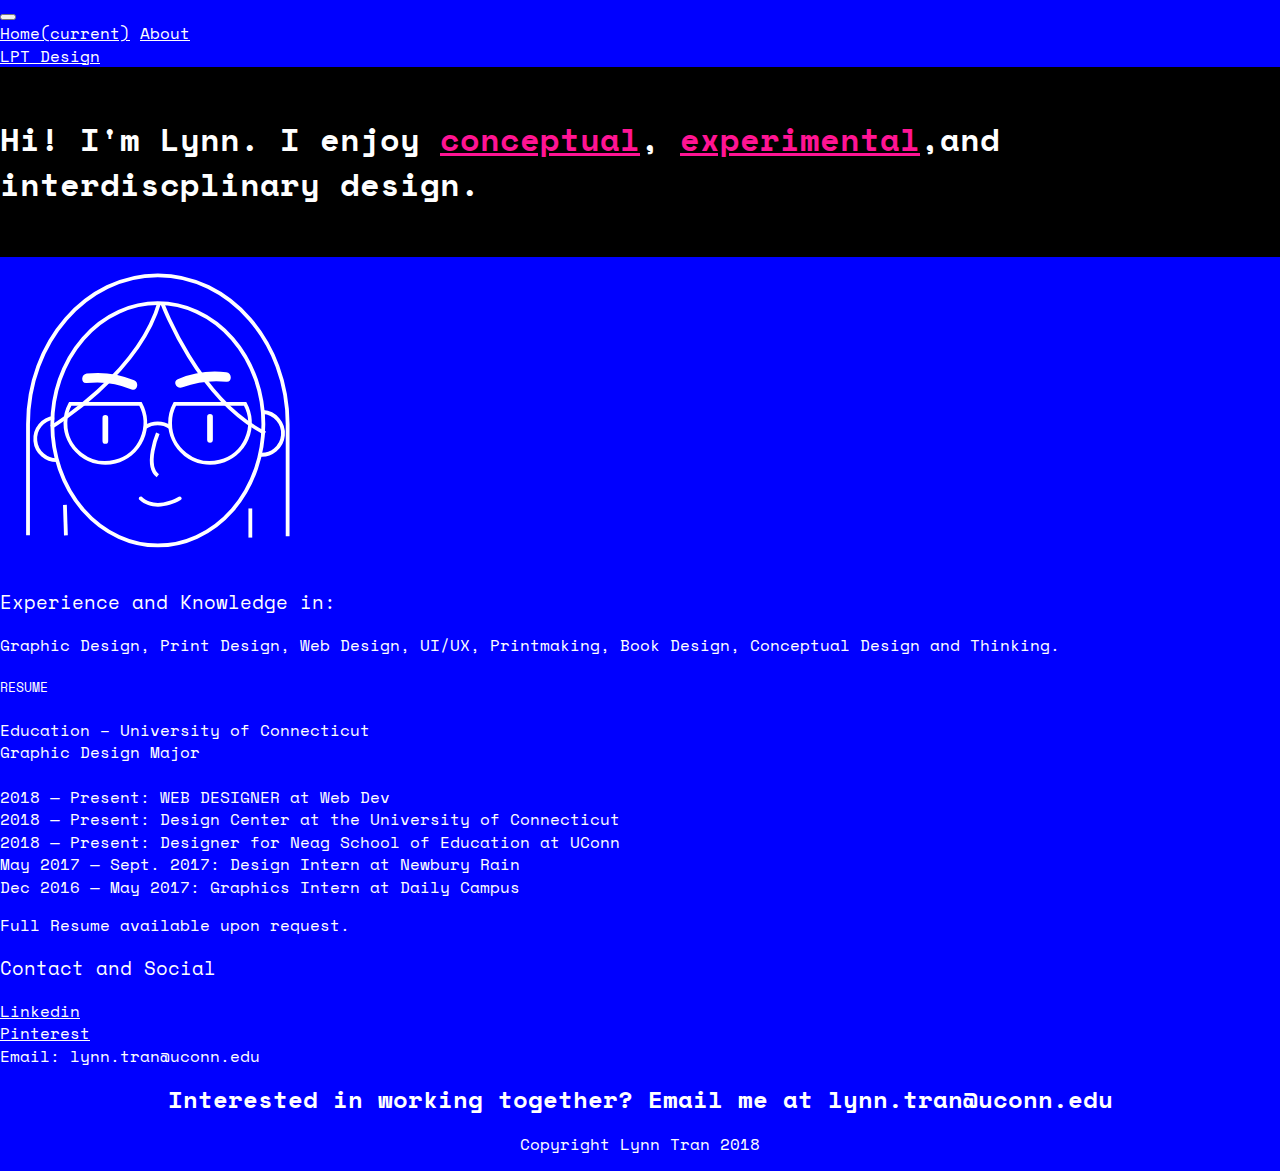
==== about.html @ 29cf5dad "Updated website" ====
<!doctype html>
<html class="no-js" lang="">

<head>
  <meta charset="utf-8">
  <meta http-equiv="x-ua-compatible" content="ie=edge">
  <title>L. Tran Design</title>
  <meta name="description" content="">
  <meta name="viewport" content="width=device-width, initial-scale=1, shrink-to-fit=no">

  <link rel="manifest" href="site.webmanifest">
  <link rel="apple-touch-icon" href="icon.png">
  <!-- Place favicon.ico in the root directory -->

  <link rel="stylesheet" href="css/normalize.css">
   <link rel="stylesheet" href="https://stackpath.bootstrapcdn.com/bootstrap/4.1.3/css/bootstrap.min.css" integrity="sha384-MCw98/SFnGE8fJT3GXwEOngsV7Zt27NXFoaoApmYm81iuXoPkFOJwJ8ERdknLPMO" crossorigin="anonymous">
    
  <link rel="stylesheet" href="css/main.css">
</head>

<body>
  <!--[if lte IE 9]>
    <p class="browserupgrade">You are using an <strong>outdated</strong> browser. Please <a href="https://browsehappy.com/">upgrade your browser</a> to improve your experience and security.</p>
  <![endif]-->

  <!-- Add your site or application content here -->
    <nav class="navbar navbar-expand-lg navbar-dark bg-dark">
  <button class="navbar-toggler" type="button" data-toggle="collapse" data-target="#navbarNavAltMarkup" aria-controls="navbarNavAltMarkup" aria-expanded="false" aria-label="Toggle navigation">
    <span class="navbar-toggler-icon"></span>
  </button>
  <div class="collapse navbar-collapse" id="navbarNavAltMarkup">
    <div class="navbar-nav">
      <a class="nav-item nav-link" href="index.html">Home<span class="sr-only">(current)</span></a>
      <a class="nav-item nav-link  active" href="about.html">About</a>
    </div>
  </div>
      <a class="navbar-brand" href="index.html">LPT Design</a>
</nav>
    
    <!--explanatory part of my site//BIO-->
    <main>
        <div class="background one">
            <div class="container">
                <div class="row">
                    <div class="col-lg-8">
                         <h1 class="about">Hi! I'm Lynn. I enjoy <a href="wat.html" class="aboutme">conceptual</a>, <a href="project1.html" class="aboutme">experimental</a>,and interdiscplinary design. </h1>
                    </div>
                     <div class="col-sm">
                        </div>
                </div>
            </div>
        </div>
     
    </main>
    
<!--image/my icon-->
    <div class="container text-center girlhover mt-3 mb-1">
        <img src="img/Girlicon-01.svg" style="width: 25%;">
    </div>
    
    <!--RESUME portion of site-->
    <div class="container">
        <div class="row">
            <div class="col-md">
                <article class="mt-4">

               <h3>Experience and Knowledge in:</h3>
                   <p style="color: white;">
                    Graphic Design, Print Design, Web Design, UI/UX, Printmaking, Book Design, Conceptual Design and Thinking.
                </p>
                </article>

                    <article>
                        <h5 style="color: white; font-weight: 400;">RESUME</h5>
                            <p style="color: white;">
                            Education – University of Connecticut
                            <br>
                            Graphic Design Major
                            <br>
                            <br>
                            2018 — Present: WEB DESIGNER at Web Dev
                            <br>
                            2018 — Present: Design Center at the University of Connecticut
                            <br>
                            2018 — Present: Designer for Neag School of Education at UConn
                            <br>
                            May 2017 — Sept. 2017: Design Intern at Newbury Rain
                            <br>
                            Dec 2016 — May 2017: Graphics Intern at Daily Campus
                            </p>
                       <p style="color: white;">Full Resume available upon request.</p> 
                    </article>

            </div>

                 <div class="col-md mt-4">
                        <h3>Contact and Social</h3>

                <p>
                      <a href="https://www.linkedin.com">Linkedin</a>
                        <br>
                      <a href="https://www.pinterest.com">Pinterest</a>
                       <br>
                      <span style="color: white;">Email: lynn.tran@uconn.edu</span>
                </p>

                </div>

        </div>

    </div>

    
    <!--universal footer of website-->
   <footer>
        <div class="workwithme">
              <h2 style="margin: auto; padding: 0;" class="mt-5 mb-5 container">Interested in working together? Email me at lynn.tran@uconn.edu</h2>

               <div class="footers">
                 <p>Copyright Lynn Tran 2018</p>
                </div>

        </div>
    </footer>
  
  <script src="js/vendor/modernizr-3.6.0.min.js"></script>
  <script src="https://code.jquery.com/jquery-3.3.1.min.js" integrity="sha256-FgpCb/KJQlLNfOu91ta32o/NMZxltwRo8QtmkMRdAu8=" crossorigin="anonymous"></script>
  <script>window.jQuery || document.write('<script src="js/vendor/jquery-3.3.1.min.js"><\/script>')</script>
  <script src="js/plugins.js"></script>
  <script src="js/main.js"></script>

  <!-- Google Analytics: change UA-XXXXX-Y to be your site's ID. -->
  <script>
    window.ga = function () { ga.q.push(arguments) }; ga.q = []; ga.l = +new Date;
    ga('create', 'UA-XXXXX-Y', 'auto'); ga('send', 'pageview')
  </script>
  <script src="https://www.google-analytics.com/analytics.js" async defer></script>
    <script src="https://code.jquery.com/jquery-3.3.1.slim.min.js" integrity="sha384-q8i/X+965DzO0rT7abK41JStQIAqVgRVzpbzo5smXKp4YfRvH+8abtTE1Pi6jizo" crossorigin="anonymous"></script>
<script src="https://cdnjs.cloudflare.com/ajax/libs/popper.js/1.14.3/umd/popper.min.js" integrity="sha384-ZMP7rVo3mIykV+2+9J3UJ46jBk0WLaUAdn689aCwoqbBJiSnjAK/l8WvCWPIPm49" crossorigin="anonymous"></script>
<script src="https://stackpath.bootstrapcdn.com/bootstrap/4.1.3/js/bootstrap.min.js" integrity="sha384-ChfqqxuZUCnJSK3+MXmPNIyE6ZbWh2IMqE241rYiqJxyMiZ6OW/JmZQ5stwEULTy" crossorigin="anonymous"></script>
</body>

</html>
---- css/main.css ----
/*! HTML5 Boilerplate v6.1.0 | MIT License | https://html5boilerplate.com/ */
/*
 * What follows is the result of much research on cross-browser styling.
 * Credit left inline and big thanks to Nicolas Gallagher, Jonathan Neal,
 * Kroc Camen, and the H5BP dev community and team.
 */
/* ==========================================================================
   Base styles: opinionated defaults
   ========================================================================== */
@import url("https://fonts.googleapis.com/css?family=Space+Mono");
html {
  color: #222;
  font-size: 1em;
  line-height: 1.4;
}

/*
 * Remove text-shadow in selection highlight:
 * https://twitter.com/miketaylr/status/12228805301
 *
 * Vendor-prefixed and regular ::selection selectors cannot be combined:
 * https://stackoverflow.com/a/16982510/7133471
 *
 * Customize the background color to match your design.
 */
::-moz-selection {
  background: #b3d4fc;
  text-shadow: none;
}

::selection {
  background: #b3d4fc;
  text-shadow: none;
}

/*
 * A better looking default horizontal rule
 */
hr {
  display: block;
  height: 1px;
  border: 0;
  border-top: 1px solid #ccc;
  margin: 1em 0;
  padding: 0;
}

/*
 * Remove the gap between audio, canvas, iframes,
 * images, videos and the bottom of their containers:
 * https://github.com/h5bp/html5-boilerplate/issues/440
 */
audio,
canvas,
iframe,
img,
svg,
video {
  vertical-align: middle;
}

/*
 * Remove default fieldset styles.
 */
fieldset {
  border: 0;
  margin: 0;
  padding: 0;
}

/*
 * Allow only vertical resizing of textareas.
 */
textarea {
  resize: vertical;
}

/* ==========================================================================
   Browser Upgrade Prompt
   ========================================================================== */
.browserupgrade {
  margin: 0.2em 0;
  background: #ccc;
  color: #000;
  padding: 0.2em 0;
}

/* ==========================================================================
   Author's custom styles
   ========================================================================== */
:root {
  --main-text-color: white;
  --second-text-color: black;
}

a:link {
  color: var(--main-text-color);
}

a:visited {
  color: var(--main-text-color);
}

a:hover {
  color: deeppink;
}

a.homepage {
  color: blue;
}

.footers p {
  color: white;
  text-align: center;
}

img.opacitydown:hover {
  opacity: 0.5;
}

a.aboutme:link {
  color: deeppink;
}

a.aboutme:hover {
  color: blue;
}

a.aboutme:visited {
  color: deeppink;
}

body {
  font-family: 'Space Mono', monospace;
  background: blue;
}

.background.one {
  background-color: black;
}

.background.two {
  background-color: white;
}

.background {
  background-color: deeppink;
}

h6 {
  padding: 0;
  margin: 0;
  font-weight: 700;
  font-family: 'Space Mono', monospace;
}

h1 {
  text-align: left;
  margin: 0;
  padding-top: 50px;
  padding-bottom: 50px;
  color: var(--main-text-color);
  font-family: 'Space Mono', monospace;
}

h1.about {
  text-align: left;
  margin: 0;
  font-family: 'Space Mono', monospace;
}

/*make responsive*/
.featuredwork {
  background-color: black;
  padding-bottom: 20px;
  padding-top: 20px;
}

.featuredwork.white {
  background-color: white;
}

.workwithme {
  background-color: blue;
  margin: 0;
  padding: 0;
}

h2 {
  padding: 50px;
  color: white;
  text-align: center;
  margin: auto;
  font-family: 'Space Mono', monospace;
}

.links {
  color: white;
  margin: 0;
}

.okies {
  background-color: white;
  padding-top: 10px;
  padding-bottom: 10px;
}

.top img {
  width: 35%;
  margin: auto;
}

img {
  width: 70%;
}

h3 {
  color: white;
  font-weight: 500;
  font-family: 'Space Mono', monospace;
}

.top {
  padding-top: 50px;
  width: 95%;
  margin: auto;
  padding-bottom: 50px;
}

.picturebg {
  background-color: gainsboro;
}

.gridmee {
  display: grid;
  grid-template-columns: 1fr 1fr;
}

@media screen and (max-width: 576px) {
  h2.smallups {
    display: none;
  }

  .featuredwork {
    padding: 0px !important;
  }

  .container {
    padding-bottom: 0px !important;
  }

  .row {
    padding-bottom: 0px !important;
  }

  .featured.container {
    padding-bottom: 0px !important;
  }
}
@media screen and (min-width: 576px) {
  .hideme {
    display: none;
  }
}
.contenter {
  position: relative;
  width: 100%;
}

.imgy {
  display: block;
  width: 100%;
  height: auto;
}

.textoverlay {
  position: absolute;
  top: 0;
  bottom: 0;
  left: 0;
  right: 0;
  height: 100%;
  width: 100%;
  opacity: 0;
  -webkit-transition: .5s ease;
  -o-transition: .5s ease;
  transition: .5s ease;
  background-color: #000000;
}

.contenter:hover .textoverlay {
  opacity: .5;
}

.texty {
  color: white;
  font-size: 20px;
  position: absolute;
  top: 50%;
  left: 50%;
  -webkit-transform: translate(-50%, -50%);
  -ms-transform: translate(-50%, -50%);
  transform: translate(-50%, -50%);
  text-align: center;
}

@media screen and (max-width: 576px) {
  .responsivepad {
    padding-bottom: 20px;
  }

  .pad2 {
    padding-top: 20px !important;
  }
}
/* ==========================================================================
   Helper classes
   ========================================================================== */
/*
 * Hide visually and from screen readers
 */
.hidden {
  display: none !important;
}

/*
 * Hide only visually, but have it available for screen readers:
 * https://snook.ca/archives/html_and_css/hiding-content-for-accessibility
 *
 * 1. For long content, line feeds are not interpreted as spaces and small width
 *    causes content to wrap 1 word per line:
 *    https://medium.com/@jessebeach/beware-smushed-off-screen-accessible-text-5952a4c2cbfe
 */
.visuallyhidden {
  border: 0;
  clip: rect(0 0 0 0);
  height: 1px;
  margin: -1px;
  overflow: hidden;
  padding: 0;
  position: absolute;
  width: 1px;
  white-space: nowrap;
  /* 1 */
}

/*
 * Extends the .visuallyhidden class to allow the element
 * to be focusable when navigated to via the keyboard:
 * https://www.drupal.org/node/897638
 */
.visuallyhidden.focusable:active,
.visuallyhidden.focusable:focus {
  clip: auto;
  height: auto;
  margin: 0;
  overflow: visible;
  position: static;
  width: auto;
  white-space: inherit;
}

/*
 * Hide visually and from screen readers, but maintain layout
 */
.invisible {
  visibility: hidden;
}

/*
 * Clearfix: contain floats
 *
 * For modern browsers
 * 1. The space content is one way to avoid an Opera bug when the
 *    `contenteditable` attribute is included anywhere else in the document.
 *    Otherwise it causes space to appear at the top and bottom of elements
 *    that receive the `clearfix` class.
 * 2. The use of `table` rather than `block` is only necessary if using
 *    `:before` to contain the top-margins of child elements.
 */
.clearfix:before,
.clearfix:after {
  content: " ";
  /* 1 */
  display: table;
  /* 2 */
}

.clearfix:after {
  clear: both;
}

/* ==========================================================================
   EXAMPLE Media Queries for Responsive Design.
   These examples override the primary ('mobile first') styles.
   Modify as content requires.
   ========================================================================== */
@media only screen and (min-width: 35em) {
  /* Style adjustments for viewports that meet the condition */
}
@media print, (-webkit-min-device-pixel-ratio: 1.25), (-o-min-device-pixel-ratio: 5/4), (min-resolution: 1.25dppx), (min-resolution: 120dpi) {
  /* Style adjustments for high resolution devices */
}
/* ==========================================================================
   Print styles.
   Inlined to avoid the additional HTTP request:
   https://www.phpied.com/delay-loading-your-print-css/
   ========================================================================== */
@media print {
  *,
  *:before,
  *:after {
    background: transparent !important;
    color: #000 !important;
    /* Black prints faster */
    -webkit-box-shadow: none !important;
    box-shadow: none !important;
    text-shadow: none !important;
  }

  a,
  a:visited {
    text-decoration: underline;
  }

  a[href]:after {
    content: " (" attr(href) ")";
  }

  abbr[title]:after {
    content: " (" attr(title) ")";
  }

  /*
   * Don't show links that are fragment identifiers,
   * or use the `javascript:` pseudo protocol
   */
  a[href^="#"]:after,
  a[href^="javascript:"]:after {
    content: "";
  }

  pre {
    white-space: pre-wrap !important;
  }

  pre,
  blockquote {
    border: 1px solid #999;
    page-break-inside: avoid;
  }

  /*
   * Printing Tables:
   * http://css-discuss.incutio.com/wiki/Printing_Tables
   */
  thead {
    display: table-header-group;
  }

  tr,
  img {
    page-break-inside: avoid;
  }

  p,
  h2,
  h3 {
    orphans: 3;
    widows: 3;
  }

  h2,
  h3 {
    page-break-after: avoid;
  }
}

/*# sourceMappingURL=main.css.map */
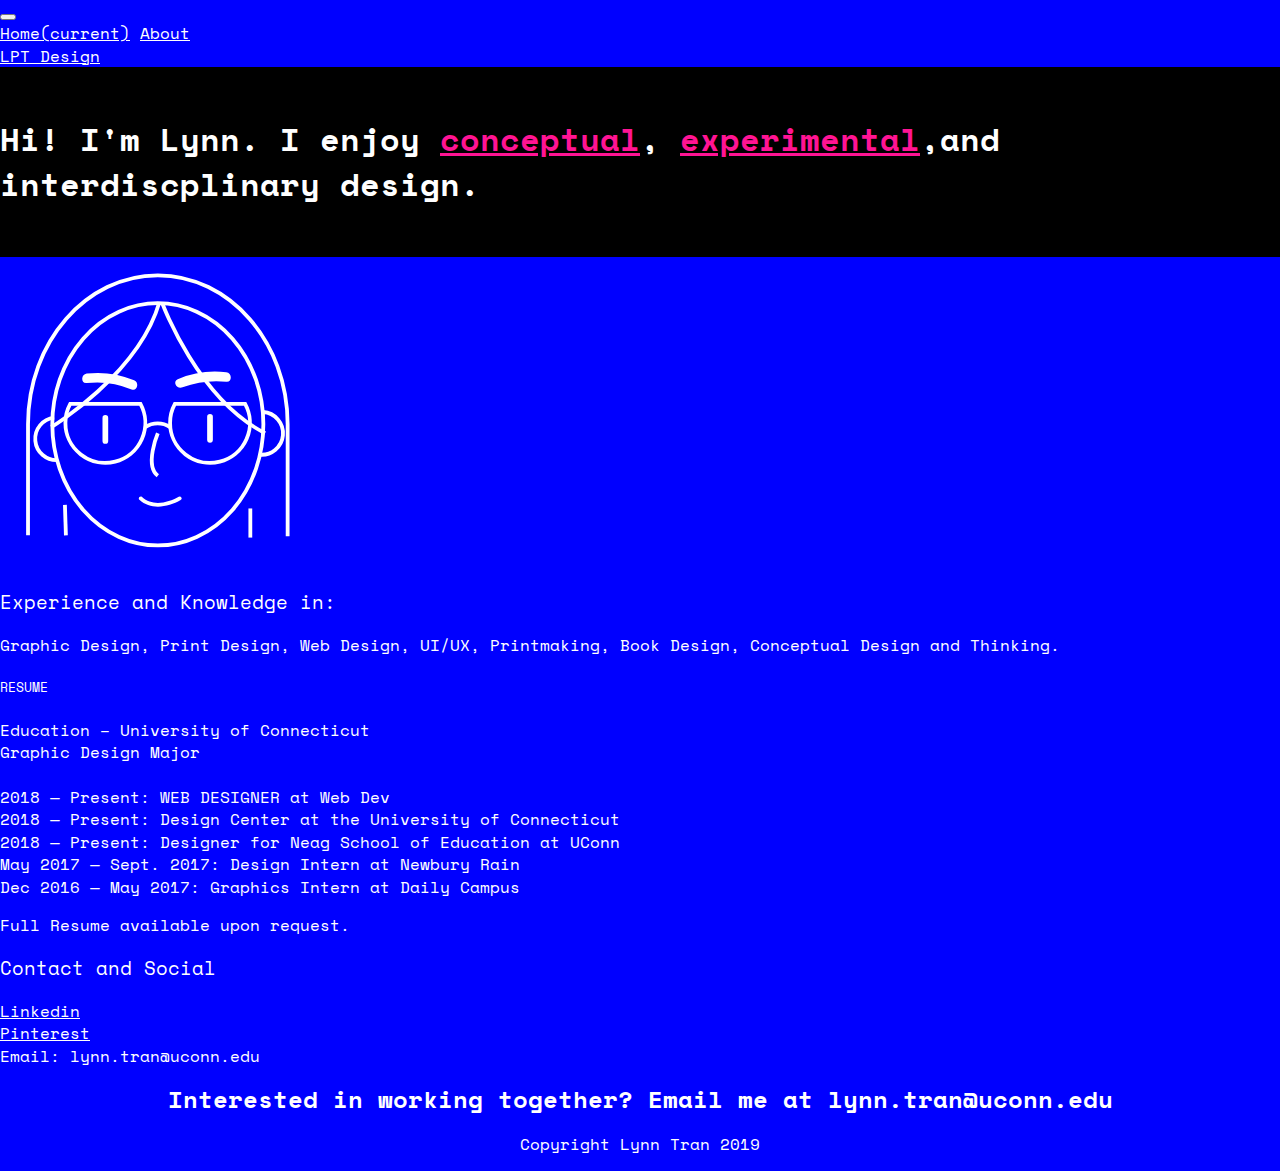
==== commit 8334cdf8: "updated descriptions" ====
--- a/about.html
+++ b/about.html
@@ -117,7 +117,7 @@
               <h2 style="margin: auto; padding: 0;" class="mt-5 mb-5 container">Interested in working together? Email me at lynn.tran@uconn.edu</h2>
 
                <div class="footers">
-                 <p>Copyright Lynn Tran 2018</p>
+                 <p>Copyright Lynn Tran 2019</p>
                 </div>
 
         </div>
--- a/css/main.css
+++ b/css/main.css
@@ -1,479 +1,3 @@
-/*! HTML5 Boilerplate v6.1.0 | MIT License | https://html5boilerplate.com/ */
-/*
- * What follows is the result of much research on cross-browser styling.
- * Credit left inline and big thanks to Nicolas Gallagher, Jonathan Neal,
- * Kroc Camen, and the H5BP dev community and team.
- */
-/* ==========================================================================
-   Base styles: opinionated defaults
-   ========================================================================== */
-@import url("https://fonts.googleapis.com/css?family=Space+Mono");
-html {
-  color: #222;
-  font-size: 1em;
-  line-height: 1.4;
-}
-
-/*
- * Remove text-shadow in selection highlight:
- * https://twitter.com/miketaylr/status/12228805301
- *
- * Vendor-prefixed and regular ::selection selectors cannot be combined:
- * https://stackoverflow.com/a/16982510/7133471
- *
- * Customize the background color to match your design.
- */
-::-moz-selection {
-  background: #b3d4fc;
-  text-shadow: none;
-}
-
-::selection {
-  background: #b3d4fc;
-  text-shadow: none;
-}
-
-/*
- * A better looking default horizontal rule
- */
-hr {
-  display: block;
-  height: 1px;
-  border: 0;
-  border-top: 1px solid #ccc;
-  margin: 1em 0;
-  padding: 0;
-}
-
-/*
- * Remove the gap between audio, canvas, iframes,
- * images, videos and the bottom of their containers:
- * https://github.com/h5bp/html5-boilerplate/issues/440
- */
-audio,
-canvas,
-iframe,
-img,
-svg,
-video {
-  vertical-align: middle;
-}
-
-/*
- * Remove default fieldset styles.
- */
-fieldset {
-  border: 0;
-  margin: 0;
-  padding: 0;
-}
-
-/*
- * Allow only vertical resizing of textareas.
- */
-textarea {
-  resize: vertical;
-}
-
-/* ==========================================================================
-   Browser Upgrade Prompt
-   ========================================================================== */
-.browserupgrade {
-  margin: 0.2em 0;
-  background: #ccc;
-  color: #000;
-  padding: 0.2em 0;
-}
-
-/* ==========================================================================
-   Author's custom styles
-   ========================================================================== */
-:root {
-  --main-text-color: white;
-  --second-text-color: black;
-}
-
-a:link {
-  color: var(--main-text-color);
-}
-
-a:visited {
-  color: var(--main-text-color);
-}
-
-a:hover {
-  color: deeppink;
-}
-
-a.homepage {
-  color: blue;
-}
-
-.footers p {
-  color: white;
-  text-align: center;
-}
-
-img.opacitydown:hover {
-  opacity: 0.5;
-}
-
-a.aboutme:link {
-  color: deeppink;
-}
-
-a.aboutme:hover {
-  color: blue;
-}
-
-a.aboutme:visited {
-  color: deeppink;
-}
-
-body {
-  font-family: 'Space Mono', monospace;
-  background: blue;
-}
-
-.background.one {
-  background-color: black;
-}
-
-.background.two {
-  background-color: white;
-}
-
-.background {
-  background-color: deeppink;
-}
-
-h6 {
-  padding: 0;
-  margin: 0;
-  font-weight: 700;
-  font-family: 'Space Mono', monospace;
-}
-
-h1 {
-  text-align: left;
-  margin: 0;
-  padding-top: 50px;
-  padding-bottom: 50px;
-  color: var(--main-text-color);
-  font-family: 'Space Mono', monospace;
-}
-
-h1.about {
-  text-align: left;
-  margin: 0;
-  font-family: 'Space Mono', monospace;
-}
-
-/*make responsive*/
-.featuredwork {
-  background-color: black;
-  padding-bottom: 20px;
-  padding-top: 20px;
-}
-
-.featuredwork.white {
-  background-color: white;
-}
-
-.workwithme {
-  background-color: blue;
-  margin: 0;
-  padding: 0;
-}
-
-h2 {
-  padding: 50px;
-  color: white;
-  text-align: center;
-  margin: auto;
-  font-family: 'Space Mono', monospace;
-}
-
-.links {
-  color: white;
-  margin: 0;
-}
-
-.okies {
-  background-color: white;
-  padding-top: 10px;
-  padding-bottom: 10px;
-}
-
-.top img {
-  width: 35%;
-  margin: auto;
-}
-
-img {
-  width: 70%;
-}
-
-h3 {
-  color: white;
-  font-weight: 500;
-  font-family: 'Space Mono', monospace;
-}
-
-.top {
-  padding-top: 50px;
-  width: 95%;
-  margin: auto;
-  padding-bottom: 50px;
-}
-
-.picturebg {
-  background-color: gainsboro;
-}
-
-.gridmee {
-  display: grid;
-  grid-template-columns: 1fr 1fr;
-}
-
-@media screen and (max-width: 576px) {
-  h2.smallups {
-    display: none;
-  }
-
-  .featuredwork {
-    padding: 0px !important;
-  }
-
-  .container {
-    padding-bottom: 0px !important;
-  }
-
-  .row {
-    padding-bottom: 0px !important;
-  }
-
-  .featured.container {
-    padding-bottom: 0px !important;
-  }
-}
-@media screen and (min-width: 576px) {
-  .hideme {
-    display: none;
-  }
-}
-.contenter {
-  position: relative;
-  width: 100%;
-}
-
-.imgy {
-  display: block;
-  width: 100%;
-  height: auto;
-}
-
-.textoverlay {
-  position: absolute;
-  top: 0;
-  bottom: 0;
-  left: 0;
-  right: 0;
-  height: 100%;
-  width: 100%;
-  opacity: 0;
-  -webkit-transition: .5s ease;
-  -o-transition: .5s ease;
-  transition: .5s ease;
-  background-color: #000000;
-}
-
-.contenter:hover .textoverlay {
-  opacity: .5;
-}
-
-.texty {
-  color: white;
-  font-size: 20px;
-  position: absolute;
-  top: 50%;
-  left: 50%;
-  -webkit-transform: translate(-50%, -50%);
-  -ms-transform: translate(-50%, -50%);
-  transform: translate(-50%, -50%);
-  text-align: center;
-}
-
-@media screen and (max-width: 576px) {
-  .responsivepad {
-    padding-bottom: 20px;
-  }
-
-  .pad2 {
-    padding-top: 20px !important;
-  }
-}
-/* ==========================================================================
-   Helper classes
-   ========================================================================== */
-/*
- * Hide visually and from screen readers
- */
-.hidden {
-  display: none !important;
-}
-
-/*
- * Hide only visually, but have it available for screen readers:
- * https://snook.ca/archives/html_and_css/hiding-content-for-accessibility
- *
- * 1. For long content, line feeds are not interpreted as spaces and small width
- *    causes content to wrap 1 word per line:
- *    https://medium.com/@jessebeach/beware-smushed-off-screen-accessible-text-5952a4c2cbfe
- */
-.visuallyhidden {
-  border: 0;
-  clip: rect(0 0 0 0);
-  height: 1px;
-  margin: -1px;
-  overflow: hidden;
-  padding: 0;
-  position: absolute;
-  width: 1px;
-  white-space: nowrap;
-  /* 1 */
-}
-
-/*
- * Extends the .visuallyhidden class to allow the element
- * to be focusable when navigated to via the keyboard:
- * https://www.drupal.org/node/897638
- */
-.visuallyhidden.focusable:active,
-.visuallyhidden.focusable:focus {
-  clip: auto;
-  height: auto;
-  margin: 0;
-  overflow: visible;
-  position: static;
-  width: auto;
-  white-space: inherit;
-}
-
-/*
- * Hide visually and from screen readers, but maintain layout
- */
-.invisible {
-  visibility: hidden;
-}
-
-/*
- * Clearfix: contain floats
- *
- * For modern browsers
- * 1. The space content is one way to avoid an Opera bug when the
- *    `contenteditable` attribute is included anywhere else in the document.
- *    Otherwise it causes space to appear at the top and bottom of elements
- *    that receive the `clearfix` class.
- * 2. The use of `table` rather than `block` is only necessary if using
- *    `:before` to contain the top-margins of child elements.
- */
-.clearfix:before,
-.clearfix:after {
-  content: " ";
-  /* 1 */
-  display: table;
-  /* 2 */
-}
-
-.clearfix:after {
-  clear: both;
-}
-
-/* ==========================================================================
-   EXAMPLE Media Queries for Responsive Design.
-   These examples override the primary ('mobile first') styles.
-   Modify as content requires.
-   ========================================================================== */
-@media only screen and (min-width: 35em) {
-  /* Style adjustments for viewports that meet the condition */
-}
-@media print, (-webkit-min-device-pixel-ratio: 1.25), (-o-min-device-pixel-ratio: 5/4), (min-resolution: 1.25dppx), (min-resolution: 120dpi) {
-  /* Style adjustments for high resolution devices */
-}
-/* ==========================================================================
-   Print styles.
-   Inlined to avoid the additional HTTP request:
-   https://www.phpied.com/delay-loading-your-print-css/
-   ========================================================================== */
-@media print {
-  *,
-  *:before,
-  *:after {
-    background: transparent !important;
-    color: #000 !important;
-    /* Black prints faster */
-    -webkit-box-shadow: none !important;
-    box-shadow: none !important;
-    text-shadow: none !important;
-  }
-
-  a,
-  a:visited {
-    text-decoration: underline;
-  }
-
-  a[href]:after {
-    content: " (" attr(href) ")";
-  }
-
-  abbr[title]:after {
-    content: " (" attr(title) ")";
-  }
-
-  /*
-   * Don't show links that are fragment identifiers,
-   * or use the `javascript:` pseudo protocol
-   */
-  a[href^="#"]:after,
-  a[href^="javascript:"]:after {
-    content: "";
-  }
-
-  pre {
-    white-space: pre-wrap !important;
-  }
-
-  pre,
-  blockquote {
-    border: 1px solid #999;
-    page-break-inside: avoid;
-  }
-
-  /*
-   * Printing Tables:
-   * http://css-discuss.incutio.com/wiki/Printing_Tables
-   */
-  thead {
-    display: table-header-group;
-  }
-
-  tr,
-  img {
-    page-break-inside: avoid;
-  }
-
-  p,
-  h2,
-  h3 {
-    orphans: 3;
-    widows: 3;
-  }
-
-  h2,
-  h3 {
-    page-break-after: avoid;
-  }
-}
+/*! HTML5 Boilerplate v6.1.0 | MIT License | https://html5boilerplate.com/ */@import url("https://fonts.googleapis.com/css?family=Space+Mono");html{color:#222;font-size:1em;line-height:1.4}::-moz-selection{background:#b3d4fc;text-shadow:none}::selection{background:#b3d4fc;text-shadow:none}hr{display:block;height:1px;border:0;border-top:1px solid #ccc;margin:1em 0;padding:0}audio,canvas,iframe,img,svg,video{vertical-align:middle}fieldset{border:0;margin:0;padding:0}textarea{resize:vertical}.browserupgrade{margin:0.2em 0;background:#ccc;color:#000;padding:0.2em 0}:root{--main-text-color: white;--second-text-color: black}a:link{color:var(--main-text-color)}a:visited{color:var(--main-text-color)}a:hover{color:deeppink}a.homepage{color:blue}.footers p{color:white;text-align:center}img.opacitydown:hover{opacity:0.5}a.aboutme:link{color:deeppink}a.aboutme:hover{color:blue}a.aboutme:visited{color:deeppink}body{font-family:'Space Mono', monospace;background:blue}.background.one{background-color:black}.background.two{background-color:white}.background{background-color:deeppink}h6{padding:0;margin:0;font-weight:700;font-family:'Space Mono', monospace}h1{text-align:left;margin:0;padding-top:50px;padding-bottom:50px;color:var(--main-text-color);font-family:'Space Mono', monospace}h1.about{text-align:left;margin:0;font-family:'Space Mono', monospace}.featuredwork{background-color:black;padding-bottom:20px;padding-top:20px}.featuredwork.white{background-color:white}.workwithme{background-color:blue;margin:0;padding:0}h2{padding:50px;color:white;text-align:center;margin:auto;font-family:'Space Mono', monospace}.links{color:white;margin:0}.okies{background-color:white;padding-top:10px;padding-bottom:10px}.top img{width:35%;margin:auto}img{width:70%}h3{color:white;font-weight:500;font-family:'Space Mono', monospace}.top{padding-top:50px;width:95%;margin:auto;padding-bottom:50px}.picturebg{background-color:gainsboro}.gridmee{display:grid;grid-template-columns:1fr 1fr}@media screen and (max-width: 576px){h2.smallups{display:none}.featuredwork{padding:0px !important}.container{padding-bottom:0px !important}.row{padding-bottom:0px !important}.featured.container{padding-bottom:0px !important}}@media screen and (min-width: 576px){.hideme{display:none}}.contenter{position:relative;width:100%}.imgy{display:block;width:100%;height:auto}.textoverlay{position:absolute;top:0;bottom:0;left:0;right:0;height:100%;width:100%;opacity:0;-webkit-transition:.5s ease;-o-transition:.5s ease;transition:.5s ease;background-color:#000000}.contenter:hover .textoverlay{opacity:.9}.texty{color:white;font-size:22px;position:absolute;top:50%;left:50%;-webkit-transform:translate(-50%, -50%);-ms-transform:translate(-50%, -50%);transform:translate(-50%, -50%);text-align:center}@media screen and (max-width: 576px){.responsivepad{padding-bottom:20px}.pad2{padding-top:20px !important}}.hidden{display:none !important}.visuallyhidden{border:0;clip:rect(0 0 0 0);height:1px;margin:-1px;overflow:hidden;padding:0;position:absolute;width:1px;white-space:nowrap}.visuallyhidden.focusable:active,.visuallyhidden.focusable:focus{clip:auto;height:auto;margin:0;overflow:visible;position:static;width:auto;white-space:inherit}.invisible{visibility:hidden}.clearfix:before,.clearfix:after{content:" ";display:table}.clearfix:after{clear:both}@media print{*,*:before,*:after{background:transparent !important;color:#000 !important;-webkit-box-shadow:none !important;box-shadow:none !important;text-shadow:none !important}a,a:visited{text-decoration:underline}a[href]:after{content:" (" attr(href) ")"}abbr[title]:after{content:" (" attr(title) ")"}a[href^="#"]:after,a[href^="javascript:"]:after{content:""}pre{white-space:pre-wrap !important}pre,blockquote{border:1px solid #999;page-break-inside:avoid}thead{display:table-header-group}tr,img{page-break-inside:avoid}p,h2,h3{orphans:3;widows:3}h2,h3{page-break-after:avoid}}
 
 /*# sourceMappingURL=main.css.map */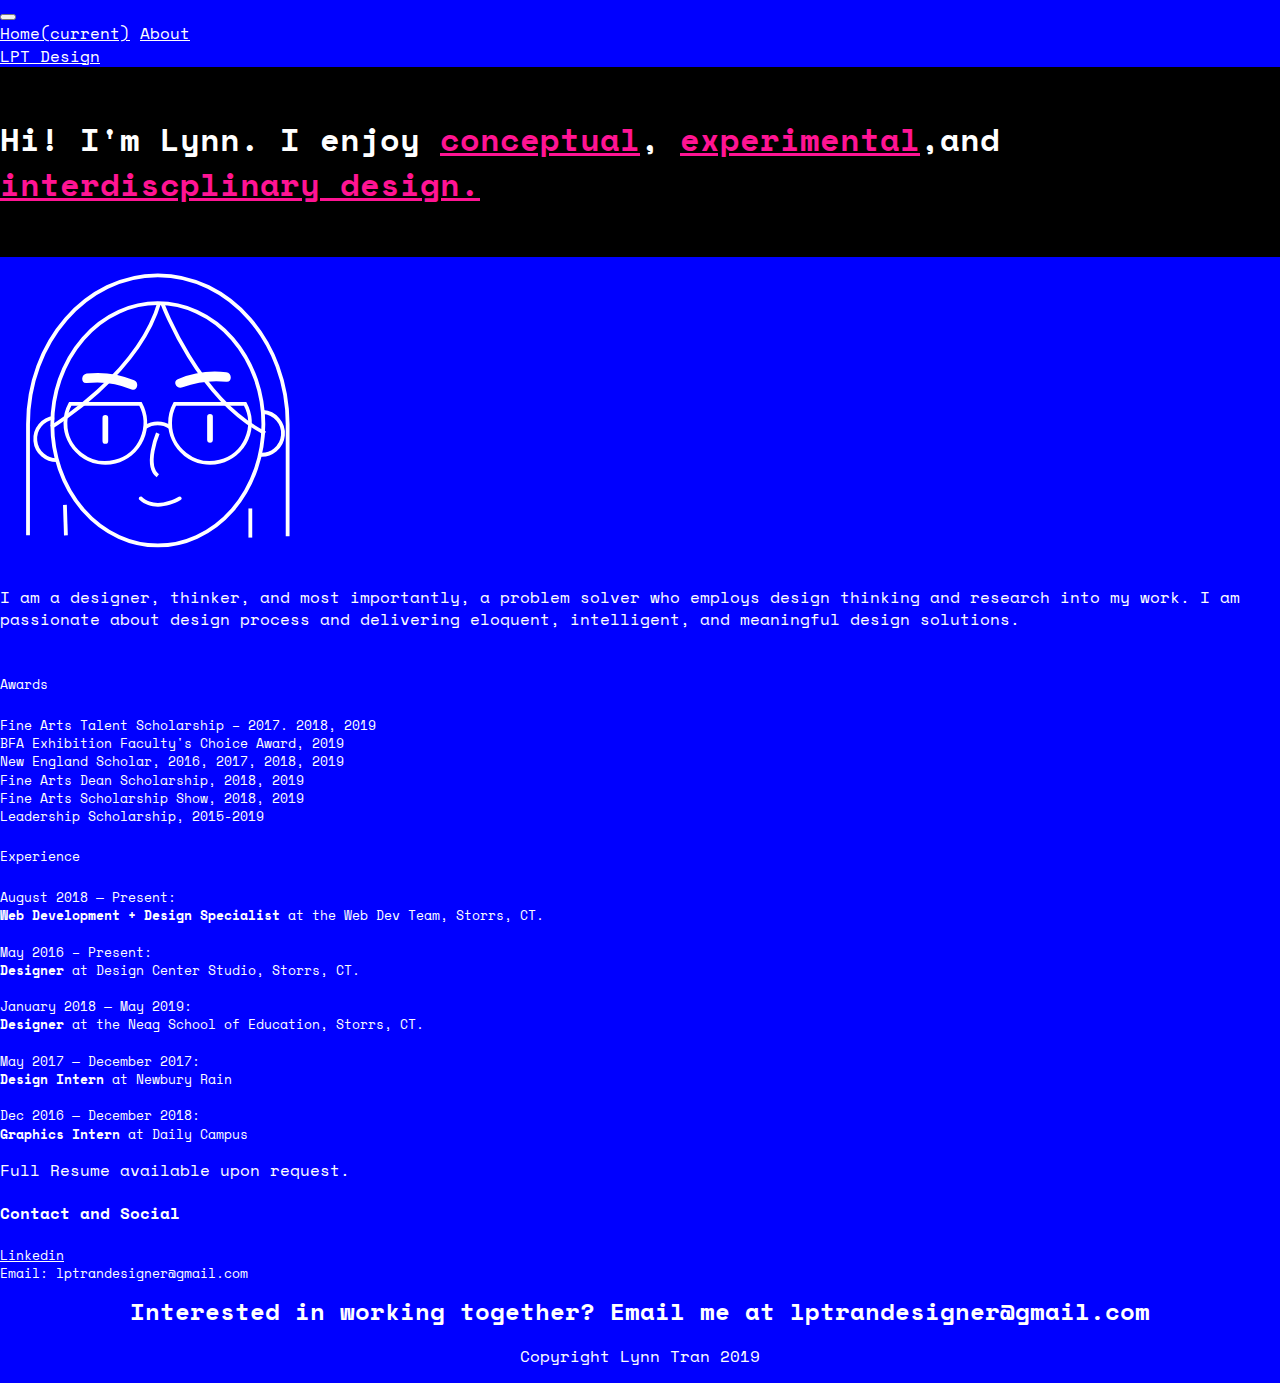
==== commit 2e91b7f0: "email and year and date" ====
--- a/about.html
+++ b/about.html
@@ -43,7 +43,8 @@
             <div class="container">
                 <div class="row">
                     <div class="col-lg-8">
-                         <h1 class="about">Hi! I'm Lynn. I enjoy <a href="wat.html" class="aboutme">conceptual</a>, <a href="project1.html" class="aboutme">experimental</a>,and interdiscplinary design. </h1>
+                         <h1 class="about">Hi! I'm Lynn. I enjoy <a href="wat.html" class="aboutme">conceptual</a>, <a href="project1.html" class="aboutme">experimental</a>,and 
+                         <a href="moderncompanion.html" class="aboutme">interdiscplinary design.</a> </h1>
                     </div>
                      <div class="col-sm">
                         </div>
@@ -54,54 +55,72 @@
     </main>
     
 <!--image/my icon-->
-    <div class="container text-center girlhover mt-3 mb-1">
+    <div class="container text-center girlhover mt-4 mb-2">
         <img src="img/Girlicon-01.svg" style="width: 25%;">
     </div>
     
     <!--RESUME portion of site-->
     <div class="container">
         <div class="row">
-            <div class="col-md">
+            <div class="col-8">
                 <article class="mt-4">
-
-               <h3>Experience and Knowledge in:</h3>
+                  
                    <p style="color: white;">
-                    Graphic Design, Print Design, Web Design, UI/UX, Printmaking, Book Design, Conceptual Design and Thinking.
+                    I am a designer, thinker, and most importantly, a problem solver who employs design thinking and research into my work. I am passionate about design process and delivering eloquent, intelligent, and meaningful design solutions.
+                    <br><br>
                 </p>
                 </article>
 
                     <article>
-                        <h5 style="color: white; font-weight: 400;">RESUME</h5>
-                            <p style="color: white;">
-                            Education – University of Connecticut
+                        <h5 style="color: white; font-weight: 400;">Awards</h5>
+                            <p style="color: white; font-size: 13px;">
+                            Fine Arts Talent Scholarship – 2017. 2018, 2019
                             <br>
-                            Graphic Design Major
+                            BFA Exhibition Faculty's Choice Award, 2019
+                            <br>
+                            New England Scholar, 2016, 2017, 2018, 2019
+                            <br>
+                            Fine Arts Dean Scholarship, 2018, 2019
+                            <br>
+                            Fine Arts Scholarship Show, 2018, 2019
+                            <br>
+                            Leadership Scholarship, 2015-2019
+                            </p>
+                    </article>
+                    
+                       <article>
+                        <h5 style="color: white; font-weight: 400;">Experience</h5>
+                            <p style="color: white; font-size: 13px;">
+                            August 2018 — Present:<br>
+                            <b>Web Development + Design Specialist</b> at the Web Dev Team, Storrs, CT.
                             <br>
                             <br>
-                            2018 — Present: WEB DESIGNER at Web Dev
+                            May 2016 – Present:<br>
+                            <b>Designer</b> at Design Center Studio, Storrs, CT.
                             <br>
-                            2018 — Present: Design Center at the University of Connecticut
                             <br>
-                            2018 — Present: Designer for Neag School of Education at UConn
+                            January 2018 — May 2019: <br>
+                            <b>Designer</b> at the Neag School of Education, Storrs, CT. 
                             <br>
-                            May 2017 — Sept. 2017: Design Intern at Newbury Rain
                             <br>
-                            Dec 2016 — May 2017: Graphics Intern at Daily Campus
+                            May 2017 — December 2017: <br> 
+                            <b>Design Intern</b> at Newbury Rain
+                            <br>
+                            <br>
+                            Dec 2016 — December 2018: <br>
+                            <b>Graphics Intern</b> at Daily Campus
                             </p>
                        <p style="color: white;">Full Resume available upon request.</p> 
                     </article>
-
             </div>
 
-                 <div class="col-md mt-4">
-                        <h3>Contact and Social</h3>
+                 <div class="col-4 mt-4">
+                        <h4 style="color: white;">Contact and Social</h4>
 
-                <p>
-                      <a href="https://www.linkedin.com">Linkedin</a>
-                        <br>
-                      <a href="https://www.pinterest.com">Pinterest</a>
+                <p style="font-size: 13px;">
+                      <a href="https://www.linkedin.com/in/lynn-tran-0a1555155/">Linkedin</a>
                        <br>
-                      <span style="color: white;">Email: lynn.tran@uconn.edu</span>
+                      <span style="color: white;">Email: lptrandesigner@gmail.com</span>
                 </p>
 
                 </div>
@@ -114,8 +133,8 @@
     <!--universal footer of website-->
    <footer>
         <div class="workwithme">
-              <h2 style="margin: auto; padding: 0;" class="mt-5 mb-5 container">Interested in working together? Email me at lynn.tran@uconn.edu</h2>
-
+              <h2 style="margin: auto; padding: 0;" class="mt-5 mb-5 container">Interested in working together? Email me at lptrandesigner@gmail.com</h2>
+                
                <div class="footers">
                  <p>Copyright Lynn Tran 2019</p>
                 </div>
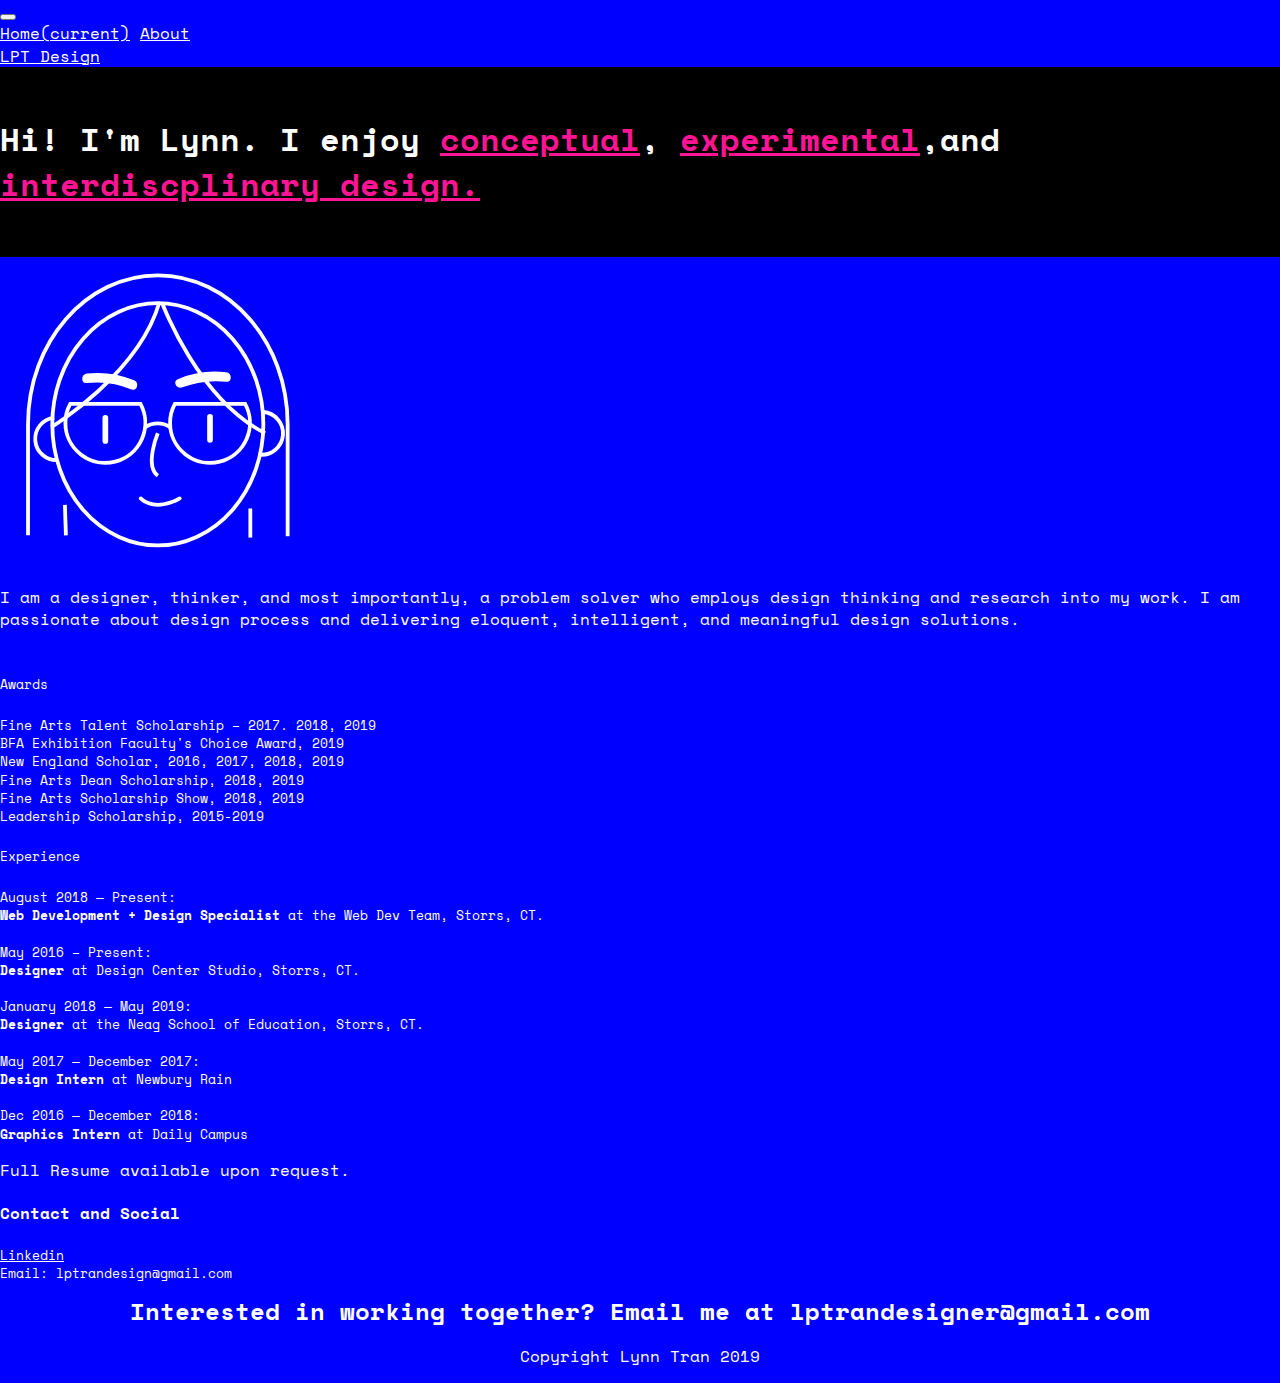
==== commit ff94cdb9: "updated email" ====
--- a/about.html
+++ b/about.html
@@ -120,7 +120,7 @@
                 <p style="font-size: 13px;">
                       <a href="https://www.linkedin.com/in/lynn-tran-0a1555155/">Linkedin</a>
                        <br>
-                      <span style="color: white;">Email: lptrandesigner@gmail.com</span>
+                      <span style="color: white;">Email: lptrandesign@gmail.com</span>
                 </p>
 
                 </div>
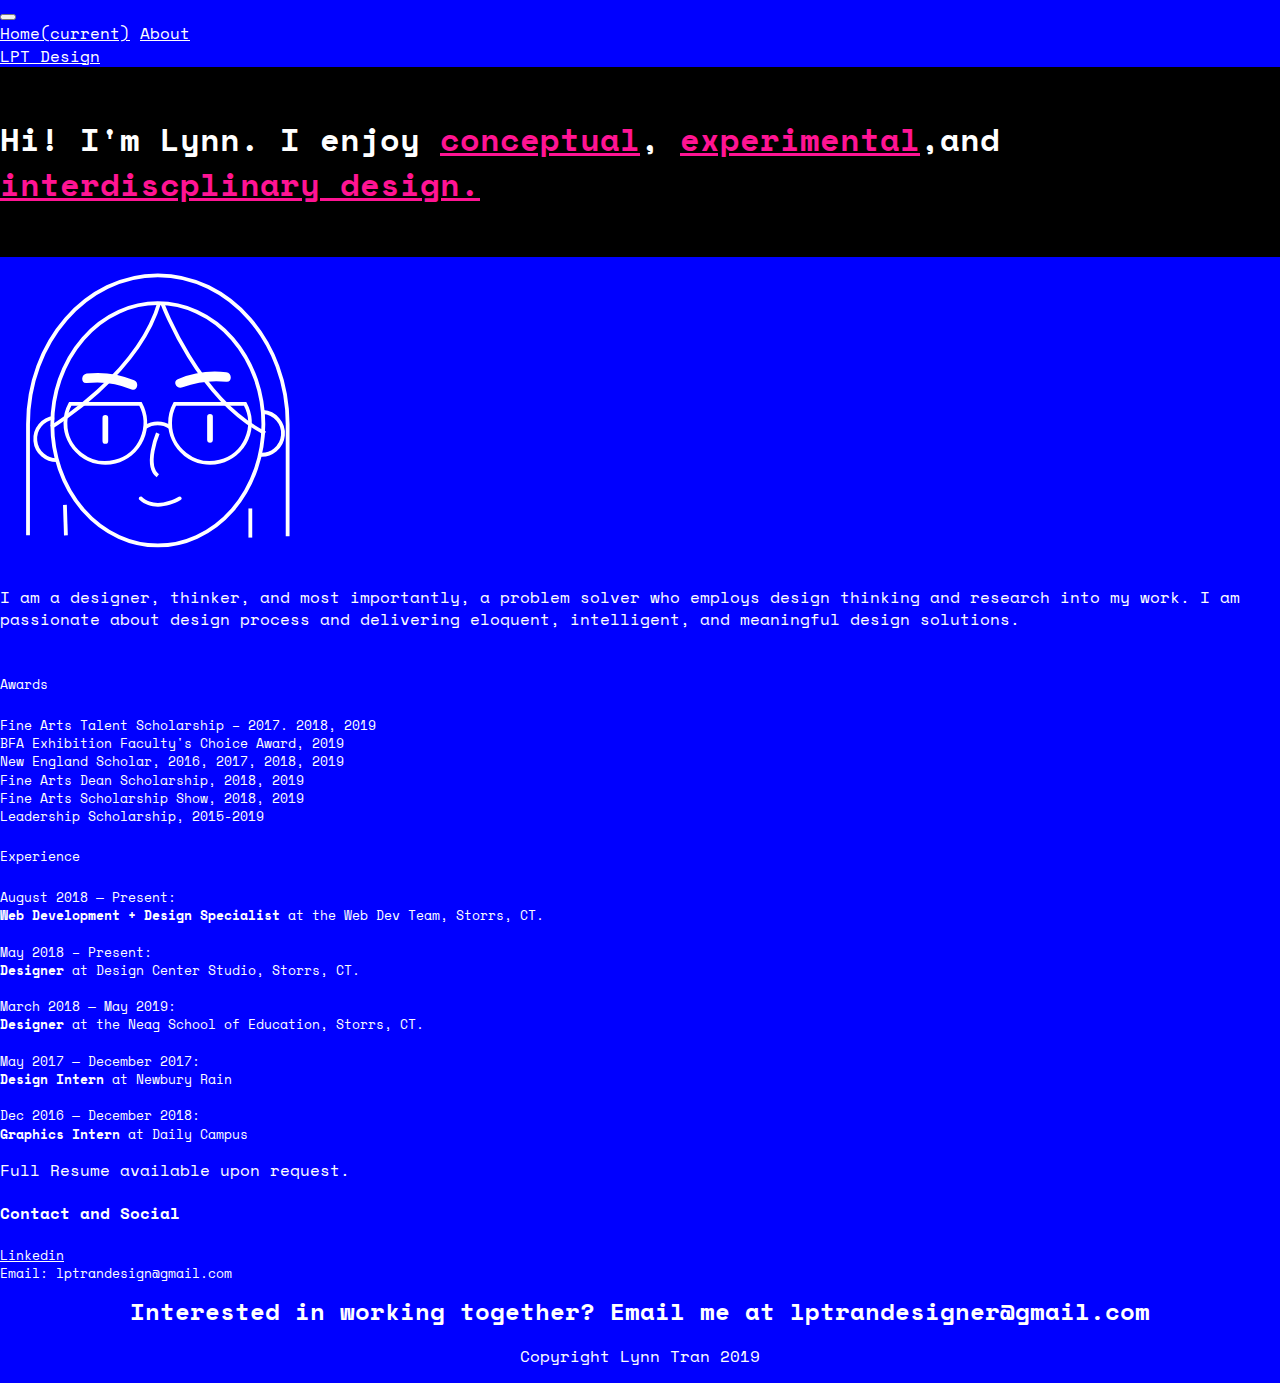
==== commit 7e67b8de: "Edits" ====
--- a/about.html
+++ b/about.html
@@ -95,11 +95,11 @@
                             <b>Web Development + Design Specialist</b> at the Web Dev Team, Storrs, CT.
                             <br>
                             <br>
-                            May 2016 – Present:<br>
+                            May 2018 – Present:<br>
                             <b>Designer</b> at Design Center Studio, Storrs, CT.
                             <br>
                             <br>
-                            January 2018 — May 2019: <br>
+                            March 2018 — May 2019: <br>
                             <b>Designer</b> at the Neag School of Education, Storrs, CT. 
                             <br>
                             <br>
--- a/css/main.css
+++ b/css/main.css
@@ -1,3 +1,3 @@
-/*! HTML5 Boilerplate v6.1.0 | MIT License | https://html5boilerplate.com/ */@import url("https://fonts.googleapis.com/css?family=Space+Mono");html{color:#222;font-size:1em;line-height:1.4}::-moz-selection{background:#b3d4fc;text-shadow:none}::selection{background:#b3d4fc;text-shadow:none}hr{display:block;height:1px;border:0;border-top:1px solid #ccc;margin:1em 0;padding:0}audio,canvas,iframe,img,svg,video{vertical-align:middle}fieldset{border:0;margin:0;padding:0}textarea{resize:vertical}.browserupgrade{margin:0.2em 0;background:#ccc;color:#000;padding:0.2em 0}:root{--main-text-color: white;--second-text-color: black}a:link{color:var(--main-text-color)}a:visited{color:var(--main-text-color)}a:hover{color:deeppink}a.homepage{color:blue}.footers p{color:white;text-align:center}img.opacitydown:hover{opacity:0.5}a.aboutme:link{color:deeppink}a.aboutme:hover{color:blue}a.aboutme:visited{color:deeppink}body{font-family:'Space Mono', monospace;background:blue}.background.one{background-color:black}.background.two{background-color:white}.background{background-color:deeppink}h6{padding:0;margin:0;font-weight:700;font-family:'Space Mono', monospace}h1{text-align:left;margin:0;padding-top:50px;padding-bottom:50px;color:var(--main-text-color);font-family:'Space Mono', monospace}h1.about{text-align:left;margin:0;font-family:'Space Mono', monospace}.featuredwork{background-color:black;padding-bottom:20px;padding-top:20px}.featuredwork.white{background-color:white}.workwithme{background-color:blue;margin:0;padding:0}h2{padding:50px;color:white;text-align:center;margin:auto;font-family:'Space Mono', monospace}.links{color:white;margin:0}.okies{background-color:white;padding-top:10px;padding-bottom:10px}.top img{width:35%;margin:auto}img{width:70%}h3{color:white;font-weight:500;font-family:'Space Mono', monospace}.top{padding-top:50px;width:95%;margin:auto;padding-bottom:50px}.picturebg{background-color:gainsboro}.gridmee{display:grid;grid-template-columns:1fr 1fr}@media screen and (max-width: 576px){h2.smallups{display:none}.featuredwork{padding:0px !important}.container{padding-bottom:0px !important}.row{padding-bottom:0px !important}.featured.container{padding-bottom:0px !important}}@media screen and (min-width: 576px){.hideme{display:none}}.contenter{position:relative;width:100%}.imgy{display:block;width:100%;height:auto}.textoverlay{position:absolute;top:0;bottom:0;left:0;right:0;height:100%;width:100%;opacity:0;-webkit-transition:.5s ease;-o-transition:.5s ease;transition:.5s ease;background-color:#000000}.contenter:hover .textoverlay{opacity:.9}.texty{color:white;font-size:22px;position:absolute;top:50%;left:50%;-webkit-transform:translate(-50%, -50%);-ms-transform:translate(-50%, -50%);transform:translate(-50%, -50%);text-align:center}@media screen and (max-width: 576px){.responsivepad{padding-bottom:20px}.pad2{padding-top:20px !important}}.hidden{display:none !important}.visuallyhidden{border:0;clip:rect(0 0 0 0);height:1px;margin:-1px;overflow:hidden;padding:0;position:absolute;width:1px;white-space:nowrap}.visuallyhidden.focusable:active,.visuallyhidden.focusable:focus{clip:auto;height:auto;margin:0;overflow:visible;position:static;width:auto;white-space:inherit}.invisible{visibility:hidden}.clearfix:before,.clearfix:after{content:" ";display:table}.clearfix:after{clear:both}@media print{*,*:before,*:after{background:transparent !important;color:#000 !important;-webkit-box-shadow:none !important;box-shadow:none !important;text-shadow:none !important}a,a:visited{text-decoration:underline}a[href]:after{content:" (" attr(href) ")"}abbr[title]:after{content:" (" attr(title) ")"}a[href^="#"]:after,a[href^="javascript:"]:after{content:""}pre{white-space:pre-wrap !important}pre,blockquote{border:1px solid #999;page-break-inside:avoid}thead{display:table-header-group}tr,img{page-break-inside:avoid}p,h2,h3{orphans:3;widows:3}h2,h3{page-break-after:avoid}}
+/*! HTML5 Boilerplate v6.1.0 | MIT License | https://html5boilerplate.com/ */@import url("https://fonts.googleapis.com/css?family=Space+Mono");html{color:#222;font-size:1em;line-height:1.4}::-moz-selection{background:#b3d4fc;text-shadow:none}::selection{background:#b3d4fc;text-shadow:none}hr{display:block;height:1px;border:0;border-top:1px solid #ccc;margin:1em 0;padding:0}audio,canvas,iframe,img,svg,video{vertical-align:middle}fieldset{border:0;margin:0;padding:0}textarea{resize:vertical}.browserupgrade{margin:0.2em 0;background:#ccc;color:#000;padding:0.2em 0}:root{--main-text-color: white;--second-text-color: black}a:link{color:var(--main-text-color)}a:visited{color:var(--main-text-color)}a:hover{color:deeppink}a.homepage{color:blue}.footers p{color:white;text-align:center}img.opacitydown:hover{opacity:0.5}a.aboutme:link{color:deeppink}a.aboutme:hover{color:blue}a.aboutme:visited{color:deeppink}body{font-family:'Space Mono', monospace;background:blue}.background.one{background-color:black}.background.two{background-color:white}.background{background-color:deeppink}h6{padding:0;margin:0;font-weight:700;font-family:'Space Mono', monospace}h1{text-align:left;margin:0;padding-top:50px;padding-bottom:50px;color:var(--main-text-color);font-family:'Space Mono', monospace}h1.about{text-align:left;margin:0;font-family:'Space Mono', monospace}.featuredwork{background-color:black;padding-bottom:20px;padding-top:20px}.featuredwork.white{background-color:white}.workwithme{background-color:blue;margin:0;padding:0}h2{padding:50px;color:white;text-align:center;margin:auto;font-family:'Space Mono', monospace}.links{color:white;margin:0}.okies{background-color:white;padding-top:10px;padding-bottom:10px}.top img{width:35%;margin:auto}img{width:70%}h3{color:white;font-weight:500;font-family:'Space Mono', monospace}.top{padding-top:50px;width:95%;margin:auto;padding-bottom:50px}.picturebg{background-color:gainsboro}.gridmee{display:grid;grid-template-columns:1fr 1fr}@media screen and (max-width: 576px){h2.smallups{display:none}.featuredwork{padding:0px !important}.container{padding-bottom:0px !important}.row{padding-bottom:0px !important}.featured.container{padding-bottom:0px !important}}@media screen and (min-width: 576px){.hideme{display:none}}.contenter{position:relative;width:100%}.imgy{display:block;width:100%;height:auto}.textoverlay{position:absolute;top:0;bottom:0;left:0;right:0;height:100%;width:100%;opacity:0;-webkit-transition:.5s ease;-o-transition:.5s ease;transition:.5s ease;background-color:#000000}.contenter:hover .textoverlay{opacity:.9}.texty{color:white;font-size:22px;position:absolute;top:50%;left:50%;-webkit-transform:translate(-50%, -50%);-ms-transform:translate(-50%, -50%);transform:translate(-50%, -50%);text-align:center}@media screen and (max-width: 576px){.responsivepad{padding-bottom:20px}.pad2{padding-top:20px !important}.workwithme h2{font-size:20px}.row{margin-right:0;margin-left:0}}.hidden{display:none !important}.visuallyhidden{border:0;clip:rect(0 0 0 0);height:1px;margin:-1px;overflow:hidden;padding:0;position:absolute;width:1px;white-space:nowrap}.visuallyhidden.focusable:active,.visuallyhidden.focusable:focus{clip:auto;height:auto;margin:0;overflow:visible;position:static;width:auto;white-space:inherit}.invisible{visibility:hidden}.clearfix:before,.clearfix:after{content:" ";display:table}.clearfix:after{clear:both}@media print{*,*:before,*:after{background:transparent !important;color:#000 !important;-webkit-box-shadow:none !important;box-shadow:none !important;text-shadow:none !important}a,a:visited{text-decoration:underline}a[href]:after{content:" (" attr(href) ")"}abbr[title]:after{content:" (" attr(title) ")"}a[href^="#"]:after,a[href^="javascript:"]:after{content:""}pre{white-space:pre-wrap !important}pre,blockquote{border:1px solid #999;page-break-inside:avoid}thead{display:table-header-group}tr,img{page-break-inside:avoid}p,h2,h3{orphans:3;widows:3}h2,h3{page-break-after:avoid}}
 
 /*# sourceMappingURL=main.css.map */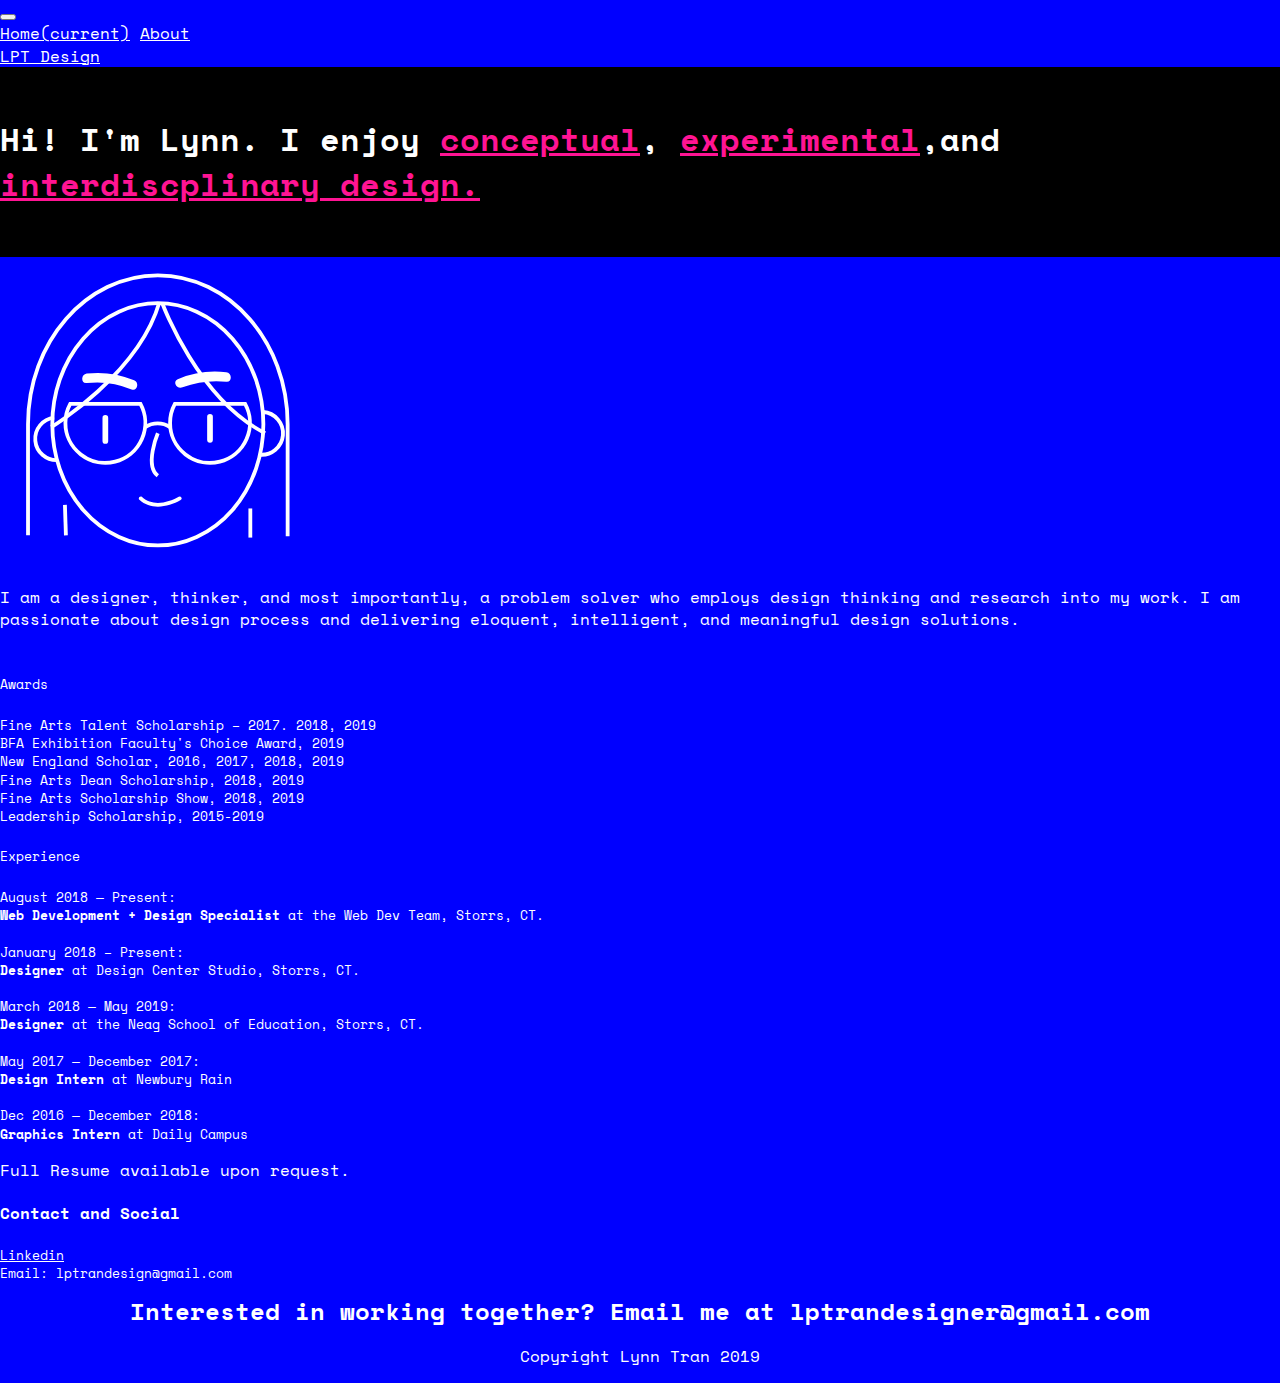
==== commit 4a13c49d: "date" ====
--- a/about.html
+++ b/about.html
@@ -95,7 +95,7 @@
                             <b>Web Development + Design Specialist</b> at the Web Dev Team, Storrs, CT.
                             <br>
                             <br>
-                            May 2018 – Present:<br>
+                            January 2018 – Present:<br>
                             <b>Designer</b> at Design Center Studio, Storrs, CT.
                             <br>
                             <br>
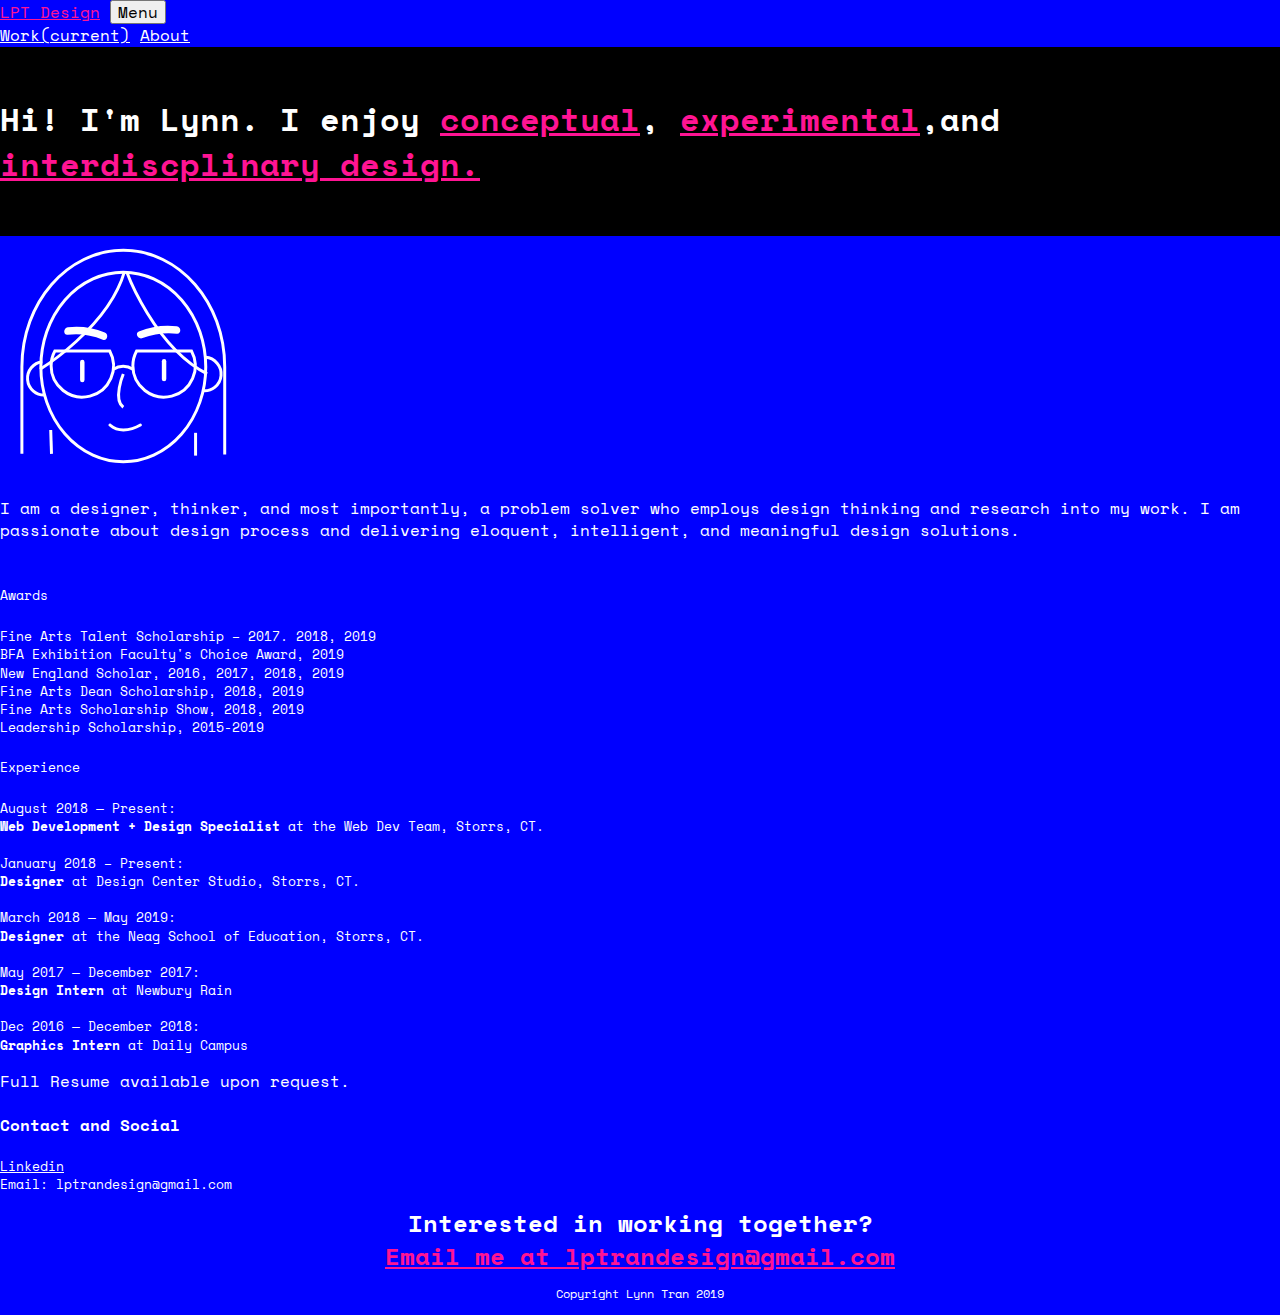
==== commit c918ab32: "Adjusted spacing in IPad size" ====
--- a/about.html
+++ b/about.html
@@ -24,7 +24,7 @@
   <![endif]-->
 
   <!-- Add your site or application content here -->
-    <nav class="navbar navbar-expand-lg navbar-dark bg-dark">
+   <!-- <nav class="navbar navbar-expand-lg navbar-dark bg-dark">
   <button class="navbar-toggler" type="button" data-toggle="collapse" data-target="#navbarNavAltMarkup" aria-controls="navbarNavAltMarkup" aria-expanded="false" aria-label="Toggle navigation">
     <span class="navbar-toggler-icon"></span>
   </button>
@@ -35,6 +35,19 @@
     </div>
   </div>
       <a class="navbar-brand" href="index.html">LPT Design</a>
+</nav>-->
+   
+   <nav class="navbar navbar-expand-lg navbar-dark bg-dark">
+  <a class="navbar-brand" href="index.html">LPT Design</a>
+  <button class="navbar-toggler" type="button" data-toggle="collapse" data-target="#navbarNavAltMarkup" aria-controls="navbarNavAltMarkup" aria-expanded="false" aria-label="Toggle navigation">
+    <span>Menu</span>
+  </button>
+  <div class="collapse navbar-collapse" id="navbarNavAltMarkup">
+    <div class="navbar-nav ml-auto">
+        <a class="nav-item nav-link active " href="index.html">Work<span class="sr-only">(current)</span></a>
+        <a class="nav-item nav-link" href="about.html">About</a>
+    </div>
+  </div>
 </nav>
     
     <!--explanatory part of my site//BIO-->
@@ -56,14 +69,14 @@
     
 <!--image/my icon-->
     <div class="container text-center girlhover mt-4 mb-2">
-        <img src="img/Girlicon-01.svg" style="width: 25%;">
+        <img src="img/Girlicon-01.svg" style="width: 250px;">
     </div>
     
     <!--RESUME portion of site-->
     <div class="container">
         <div class="row">
-            <div class="col-8">
-                <article class="mt-4">
+            <div class="col-7">
+                <article class="mt-5">
                   
                    <p style="color: white;">
                     I am a designer, thinker, and most importantly, a problem solver who employs design thinking and research into my work. I am passionate about design process and delivering eloquent, intelligent, and meaningful design solutions.
@@ -132,15 +145,15 @@
     
     <!--universal footer of website-->
    <footer>
-        <div class="workwithme">
-              <h2 style="margin: auto; padding: 0;" class="mt-5 mb-5 container">Interested in working together? Email me at lptrandesigner@gmail.com</h2>
-                
-               <div class="footers">
-                 <p>Copyright Lynn Tran 2019</p>
-                </div>
+    <div class="workwithme">
+         <h2 style="margin: auto; padding: 0;" class="mt-5 mb-5 container">Interested in working together? <a href="mailto:lptrandesign@gmail.com" style="color: deeppink;"><br>Email me at lptrandesign@gmail.com</a></h2>
 
-        </div>
-    </footer>
+             <div class="footers">
+                <p style="font-size: 12px;">Copyright Lynn Tran 2019</p>
+            </div>
+        
+    </div>
+</footer>
   
   <script src="js/vendor/modernizr-3.6.0.min.js"></script>
   <script src="https://code.jquery.com/jquery-3.3.1.min.js" integrity="sha256-FgpCb/KJQlLNfOu91ta32o/NMZxltwRo8QtmkMRdAu8=" crossorigin="anonymous"></script>
--- a/css/main.css
+++ b/css/main.css
@@ -1,3 +1,508 @@
-/*! HTML5 Boilerplate v6.1.0 | MIT License | https://html5boilerplate.com/ */@import url("https://fonts.googleapis.com/css?family=Space+Mono");html{color:#222;font-size:1em;line-height:1.4}::-moz-selection{background:#b3d4fc;text-shadow:none}::selection{background:#b3d4fc;text-shadow:none}hr{display:block;height:1px;border:0;border-top:1px solid #ccc;margin:1em 0;padding:0}audio,canvas,iframe,img,svg,video{vertical-align:middle}fieldset{border:0;margin:0;padding:0}textarea{resize:vertical}.browserupgrade{margin:0.2em 0;background:#ccc;color:#000;padding:0.2em 0}:root{--main-text-color: white;--second-text-color: black}a:link{color:var(--main-text-color)}a:visited{color:var(--main-text-color)}a:hover{color:deeppink}a.homepage{color:blue}.footers p{color:white;text-align:center}img.opacitydown:hover{opacity:0.5}a.aboutme:link{color:deeppink}a.aboutme:hover{color:blue}a.aboutme:visited{color:deeppink}body{font-family:'Space Mono', monospace;background:blue}.background.one{background-color:black}.background.two{background-color:white}.background{background-color:deeppink}h6{padding:0;margin:0;font-weight:700;font-family:'Space Mono', monospace}h1{text-align:left;margin:0;padding-top:50px;padding-bottom:50px;color:var(--main-text-color);font-family:'Space Mono', monospace}h1.about{text-align:left;margin:0;font-family:'Space Mono', monospace}.featuredwork{background-color:black;padding-bottom:20px;padding-top:20px}.featuredwork.white{background-color:white}.workwithme{background-color:blue;margin:0;padding:0}h2{padding:50px;color:white;text-align:center;margin:auto;font-family:'Space Mono', monospace}.links{color:white;margin:0}.okies{background-color:white;padding-top:10px;padding-bottom:10px}.top img{width:35%;margin:auto}img{width:70%}h3{color:white;font-weight:500;font-family:'Space Mono', monospace}.top{padding-top:50px;width:95%;margin:auto;padding-bottom:50px}.picturebg{background-color:gainsboro}.gridmee{display:grid;grid-template-columns:1fr 1fr}@media screen and (max-width: 576px){h2.smallups{display:none}.featuredwork{padding:0px !important}.container{padding-bottom:0px !important}.row{padding-bottom:0px !important}.featured.container{padding-bottom:0px !important}}@media screen and (min-width: 576px){.hideme{display:none}}.contenter{position:relative;width:100%}.imgy{display:block;width:100%;height:auto}.textoverlay{position:absolute;top:0;bottom:0;left:0;right:0;height:100%;width:100%;opacity:0;-webkit-transition:.5s ease;-o-transition:.5s ease;transition:.5s ease;background-color:#000000}.contenter:hover .textoverlay{opacity:.9}.texty{color:white;font-size:22px;position:absolute;top:50%;left:50%;-webkit-transform:translate(-50%, -50%);-ms-transform:translate(-50%, -50%);transform:translate(-50%, -50%);text-align:center}@media screen and (max-width: 576px){.responsivepad{padding-bottom:20px}.pad2{padding-top:20px !important}.workwithme h2{font-size:20px}.row{margin-right:0;margin-left:0}}.hidden{display:none !important}.visuallyhidden{border:0;clip:rect(0 0 0 0);height:1px;margin:-1px;overflow:hidden;padding:0;position:absolute;width:1px;white-space:nowrap}.visuallyhidden.focusable:active,.visuallyhidden.focusable:focus{clip:auto;height:auto;margin:0;overflow:visible;position:static;width:auto;white-space:inherit}.invisible{visibility:hidden}.clearfix:before,.clearfix:after{content:" ";display:table}.clearfix:after{clear:both}@media print{*,*:before,*:after{background:transparent !important;color:#000 !important;-webkit-box-shadow:none !important;box-shadow:none !important;text-shadow:none !important}a,a:visited{text-decoration:underline}a[href]:after{content:" (" attr(href) ")"}abbr[title]:after{content:" (" attr(title) ")"}a[href^="#"]:after,a[href^="javascript:"]:after{content:""}pre{white-space:pre-wrap !important}pre,blockquote{border:1px solid #999;page-break-inside:avoid}thead{display:table-header-group}tr,img{page-break-inside:avoid}p,h2,h3{orphans:3;widows:3}h2,h3{page-break-after:avoid}}
+/*! HTML5 Boilerplate v6.1.0 | MIT License | https://html5boilerplate.com/ */
+/*
+ * What follows is the result of much research on cross-browser styling.
+ * Credit left inline and big thanks to Nicolas Gallagher, Jonathan Neal,
+ * Kroc Camen, and the H5BP dev community and team.
+ */
+/* ==========================================================================
+   Base styles: opinionated defaults
+   ========================================================================== */
+@import url("https://fonts.googleapis.com/css?family=Space+Mono");
+html {
+  color: #222;
+  font-size: 1em;
+  line-height: 1.4;
+}
+
+/*
+ * Remove text-shadow in selection highlight:
+ * https://twitter.com/miketaylr/status/12228805301
+ *
+ * Vendor-prefixed and regular ::selection selectors cannot be combined:
+ * https://stackoverflow.com/a/16982510/7133471
+ *
+ * Customize the background color to match your design.
+ */
+::-moz-selection {
+  background: #b3d4fc;
+  text-shadow: none;
+}
+
+::selection {
+  background: #b3d4fc;
+  text-shadow: none;
+}
+
+/*
+ * A better looking default horizontal rule
+ */
+hr {
+  display: block;
+  height: 1px;
+  border: 0;
+  border-top: 1px solid #ccc;
+  margin: 1em 0;
+  padding: 0;
+}
+
+/*
+ * Remove the gap between audio, canvas, iframes,
+ * images, videos and the bottom of their containers:
+ * https://github.com/h5bp/html5-boilerplate/issues/440
+ */
+audio,
+canvas,
+iframe,
+img,
+svg,
+video {
+  vertical-align: middle;
+}
+
+/*
+ * Remove default fieldset styles.
+ */
+fieldset {
+  border: 0;
+  margin: 0;
+  padding: 0;
+}
+
+/*
+ * Allow only vertical resizing of textareas.
+ */
+textarea {
+  resize: vertical;
+}
+
+/* ==========================================================================
+   Browser Upgrade Prompt
+   ========================================================================== */
+.browserupgrade {
+  margin: 0.2em 0;
+  background: #ccc;
+  color: #000;
+  padding: 0.2em 0;
+}
+
+/* ==========================================================================
+   Author's custom styles
+   ========================================================================== */
+:root {
+  --main-text-color: white;
+  --second-text-color: black;
+}
+
+a:link {
+  color: var(--main-text-color);
+}
+
+a:visited {
+  color: var(--main-text-color);
+}
+
+a:hover {
+  color: deeppink;
+}
+
+a.homepage {
+  color: blue;
+}
+
+.footers p {
+  color: white;
+  text-align: center;
+}
+
+img.opacitydown:hover {
+  opacity: 0.5;
+}
+
+a.aboutme:link {
+  color: deeppink;
+}
+
+a.aboutme:hover {
+  color: blue;
+}
+
+a.aboutme:visited {
+  color: deeppink;
+}
+
+body {
+  font-family: 'Space Mono', monospace;
+  background: blue;
+}
+
+.background.one {
+  background-color: black;
+}
+
+.background.two {
+  background-color: white;
+}
+
+.background {
+  background-color: deeppink;
+}
+
+h6 {
+  padding: 0;
+  margin: 0;
+  font-weight: 700;
+  font-family: 'Space Mono', monospace;
+}
+
+h1 {
+  text-align: left;
+  margin: 0;
+  padding-top: 50px;
+  padding-bottom: 50px;
+  color: var(--main-text-color);
+  font-family: 'Space Mono', monospace;
+}
+
+h1.about {
+  text-align: left;
+  margin: 0;
+  font-family: 'Space Mono', monospace;
+}
+
+/*make responsive*/
+.featuredwork {
+  background-color: black;
+  padding-bottom: 20px;
+  padding-top: 20px;
+}
+
+.featuredwork.white {
+  background-color: white;
+}
+
+.workwithme {
+  background-color: blue;
+  margin: 0;
+  padding: 0;
+}
+
+h2 {
+  padding: 50px;
+  color: white;
+  text-align: center;
+  margin: auto;
+  font-family: 'Space Mono', monospace;
+}
+
+.links {
+  color: white;
+  margin: 0;
+}
+
+.okies {
+  background-color: white;
+  padding-top: 10px;
+  padding-bottom: 10px;
+}
+
+.top img {
+  width: 35%;
+  margin: auto;
+}
+
+img {
+  width: 70%;
+}
+
+h3 {
+  color: white;
+  font-weight: 500;
+  font-family: 'Space Mono', monospace;
+}
+
+.top {
+  padding-top: 50px;
+  width: 95%;
+  margin: auto;
+  padding-bottom: 50px;
+}
+
+.picturebg {
+  background-color: gainsboro;
+}
+
+.gridmee {
+  display: grid;
+  grid-template-columns: 1fr 1fr;
+}
+
+@media screen and (max-width: 576px) {
+  h2.smallups {
+    display: none;
+  }
+
+  .featuredwork {
+    padding: 0px !important;
+  }
+
+  .container {
+    padding-bottom: 0px !important;
+  }
+
+  .row {
+    padding-bottom: 0px !important;
+  }
+
+  .featured.container {
+    padding-bottom: 0px !important;
+  }
+}
+@media screen and (min-width: 576px) {
+  .hideme {
+    display: none;
+  }
+}
+.contenter {
+  position: relative;
+  width: 100%;
+}
+
+.imgy {
+  display: block;
+  width: 100%;
+  height: auto;
+}
+
+.textoverlay {
+  position: absolute;
+  top: 0;
+  bottom: 0;
+  left: 0;
+  right: 0;
+  height: 100%;
+  width: 100%;
+  opacity: 0;
+  -webkit-transition: .5s ease;
+  -o-transition: .5s ease;
+  transition: .5s ease;
+  background-color: #000000;
+}
+
+.contenter:hover .textoverlay {
+  opacity: .9;
+}
+
+.texty {
+  color: white;
+  font-size: 22px;
+  position: absolute;
+  top: 50%;
+  left: 50%;
+  -webkit-transform: translate(-50%, -50%);
+  -ms-transform: translate(-50%, -50%);
+  transform: translate(-50%, -50%);
+  text-align: center;
+}
+
+.desktophidemobile {
+  visibility: hidden;
+  display: none;
+}
+
+@media screen and (max-width: 992px) {
+  .responsivepad {
+    padding-bottom: 20px;
+  }
+
+  .pad2 {
+    padding-top: 30px !important;
+  }
+
+  .workwithme h2 {
+    font-size: 20px;
+  }
+
+  .row {
+    margin-right: 0;
+    margin-left: 0;
+  }
+
+  .desktophidemobile {
+    visibility: visible;
+    display: block;
+  }
+
+  .featuredwork {
+    padding-bottom: 0px;
+    padding-top: 0px;
+  }
+
+  .desktophidemobile {
+    visibility: visible;
+    display: block;
+  }
+}
+/* ==========================================================================
+   Helper classes
+   ========================================================================== */
+/*
+ * Hide visually and from screen readers
+ */
+.hidden {
+  display: none !important;
+}
+
+/*
+ * Hide only visually, but have it available for screen readers:
+ * https://snook.ca/archives/html_and_css/hiding-content-for-accessibility
+ *
+ * 1. For long content, line feeds are not interpreted as spaces and small width
+ *    causes content to wrap 1 word per line:
+ *    https://medium.com/@jessebeach/beware-smushed-off-screen-accessible-text-5952a4c2cbfe
+ */
+.visuallyhidden {
+  border: 0;
+  clip: rect(0 0 0 0);
+  height: 1px;
+  margin: -1px;
+  overflow: hidden;
+  padding: 0;
+  position: absolute;
+  width: 1px;
+  white-space: nowrap;
+  /* 1 */
+}
+
+/*
+ * Extends the .visuallyhidden class to allow the element
+ * to be focusable when navigated to via the keyboard:
+ * https://www.drupal.org/node/897638
+ */
+.visuallyhidden.focusable:active,
+.visuallyhidden.focusable:focus {
+  clip: auto;
+  height: auto;
+  margin: 0;
+  overflow: visible;
+  position: static;
+  width: auto;
+  white-space: inherit;
+}
+
+/*
+ * Hide visually and from screen readers, but maintain layout
+ */
+.invisible {
+  visibility: hidden;
+}
+
+/*
+ * Clearfix: contain floats
+ *
+ * For modern browsers
+ * 1. The space content is one way to avoid an Opera bug when the
+ *    `contenteditable` attribute is included anywhere else in the document.
+ *    Otherwise it causes space to appear at the top and bottom of elements
+ *    that receive the `clearfix` class.
+ * 2. The use of `table` rather than `block` is only necessary if using
+ *    `:before` to contain the top-margins of child elements.
+ */
+.clearfix:before,
+.clearfix:after {
+  content: " ";
+  /* 1 */
+  display: table;
+  /* 2 */
+}
+
+.clearfix:after {
+  clear: both;
+}
+
+/* ==========================================================================
+   EXAMPLE Media Queries for Responsive Design.
+   These examples override the primary ('mobile first') styles.
+   Modify as content requires.
+   ========================================================================== */
+@media only screen and (min-width: 35em) {
+  /* Style adjustments for viewports that meet the condition */
+}
+@media print, (-webkit-min-device-pixel-ratio: 1.25), (-o-min-device-pixel-ratio: 5/4), (min-resolution: 1.25dppx), (min-resolution: 120dpi) {
+  /* Style adjustments for high resolution devices */
+}
+/* ==========================================================================
+   Print styles.
+   Inlined to avoid the additional HTTP request:
+   https://www.phpied.com/delay-loading-your-print-css/
+   ========================================================================== */
+@media print {
+  *,
+  *:before,
+  *:after {
+    background: transparent !important;
+    color: #000 !important;
+    /* Black prints faster */
+    -webkit-box-shadow: none !important;
+    box-shadow: none !important;
+    text-shadow: none !important;
+  }
+
+  a,
+  a:visited {
+    text-decoration: underline;
+  }
+
+  a[href]:after {
+    content: " (" attr(href) ")";
+  }
+
+  abbr[title]:after {
+    content: " (" attr(title) ")";
+  }
+
+  /*
+   * Don't show links that are fragment identifiers,
+   * or use the `javascript:` pseudo protocol
+   */
+  a[href^="#"]:after,
+  a[href^="javascript:"]:after {
+    content: "";
+  }
+
+  pre {
+    white-space: pre-wrap !important;
+  }
+
+  pre,
+  blockquote {
+    border: 1px solid #999;
+    page-break-inside: avoid;
+  }
+
+  /*
+   * Printing Tables:
+   * http://css-discuss.incutio.com/wiki/Printing_Tables
+   */
+  thead {
+    display: table-header-group;
+  }
+
+  tr,
+  img {
+    page-break-inside: avoid;
+  }
+
+  p,
+  h2,
+  h3 {
+    orphans: 3;
+    widows: 3;
+  }
+
+  h2,
+  h3 {
+    page-break-after: avoid;
+  }
+}
 
 /*# sourceMappingURL=main.css.map */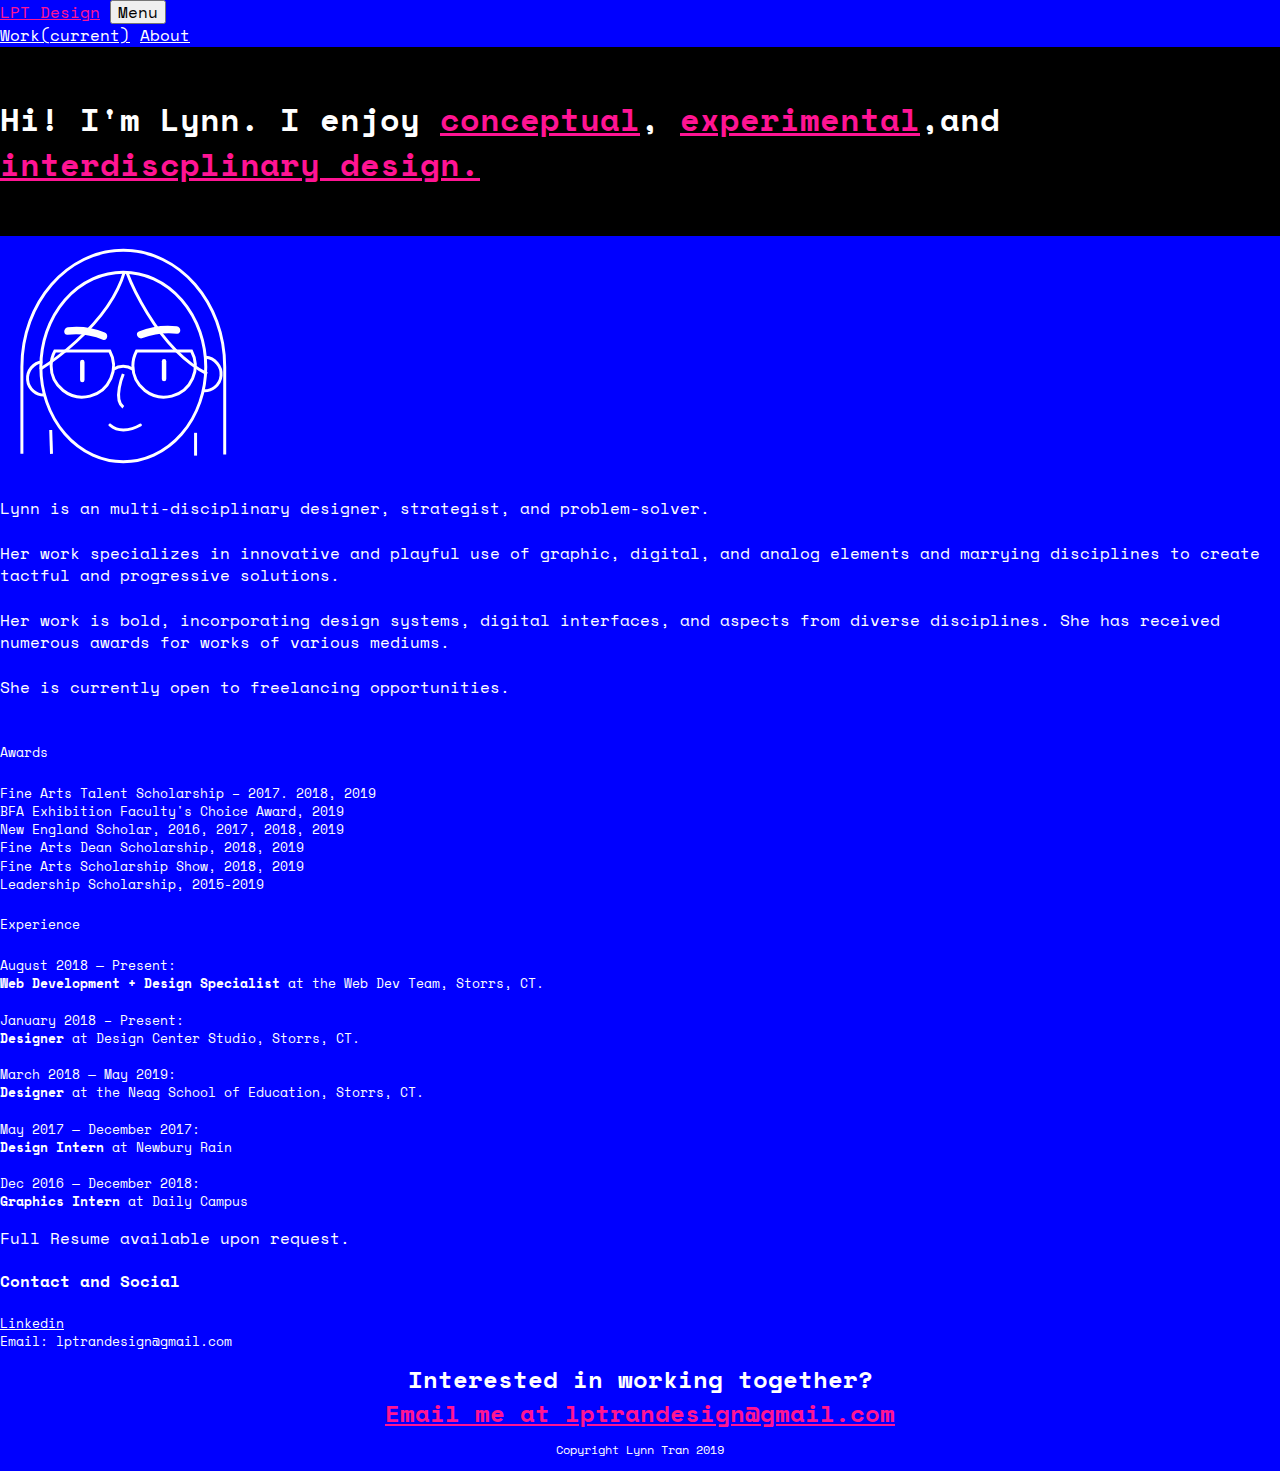
==== commit 261edca2: "Text edits" ====
--- a/about.html
+++ b/about.html
@@ -75,11 +75,18 @@
     <!--RESUME portion of site-->
     <div class="container">
         <div class="row">
-            <div class="col-7">
+            <div class="col-sm-7">
                 <article class="mt-5">
                   
                    <p style="color: white;">
-                    I am a designer, thinker, and most importantly, a problem solver who employs design thinking and research into my work. I am passionate about design process and delivering eloquent, intelligent, and meaningful design solutions.
+                   Lynn is an multi-disciplinary designer, strategist, and problem-solver. 
+                    <br><br>
+                    Her work specializes in innovative and playful use of graphic, digital, and analog elements and marrying disciplines to create tactful and progressive solutions.
+                    <br><br>
+                    Her work is bold, incorporating design systems, digital interfaces, and aspects from diverse disciplines. She has received numerous awards for works of various mediums.  
+                    <br><br>
+                    She is currently open to freelancing opportunities.  
+
                     <br><br>
                 </p>
                 </article>
@@ -127,7 +134,7 @@
                     </article>
             </div>
 
-                 <div class="col-4 mt-4">
+                 <div class="col-sm-4 mt-4">
                         <h4 style="color: white;">Contact and Social</h4>
 
                 <p style="font-size: 13px;">
